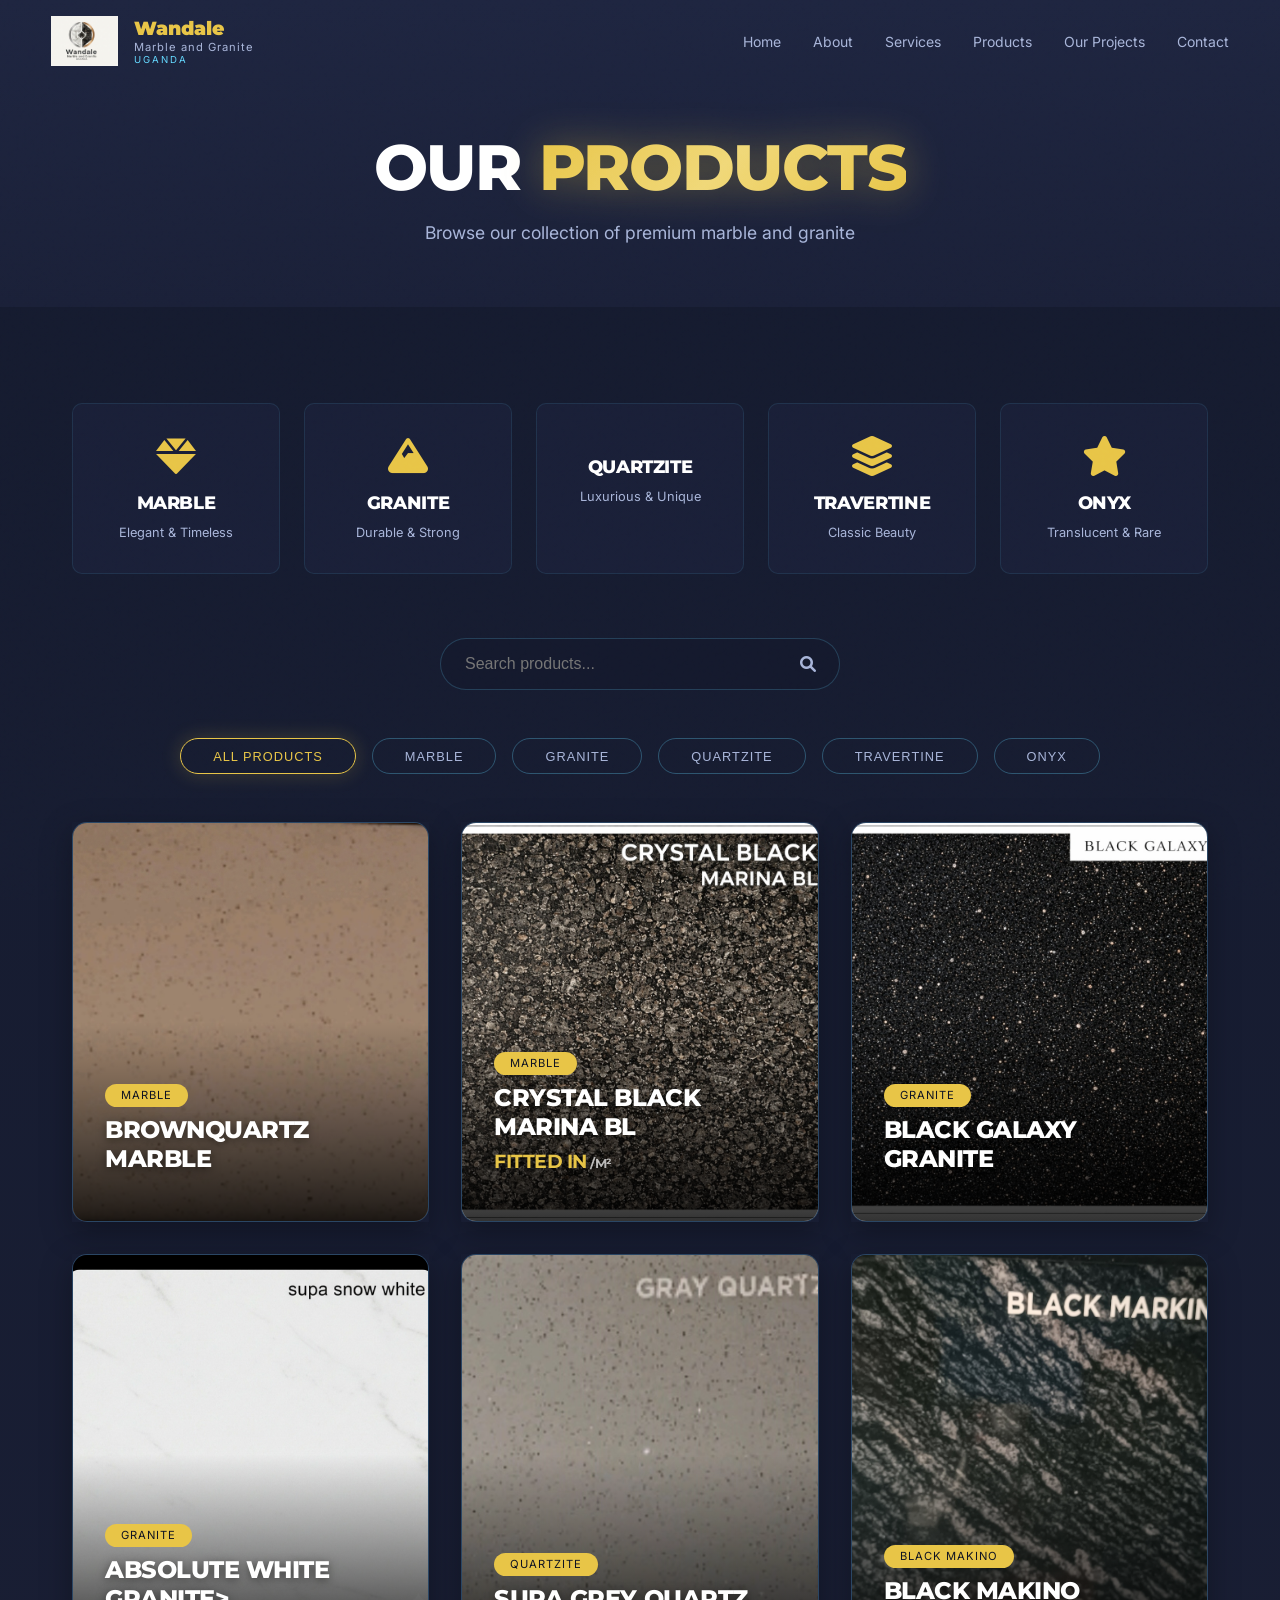
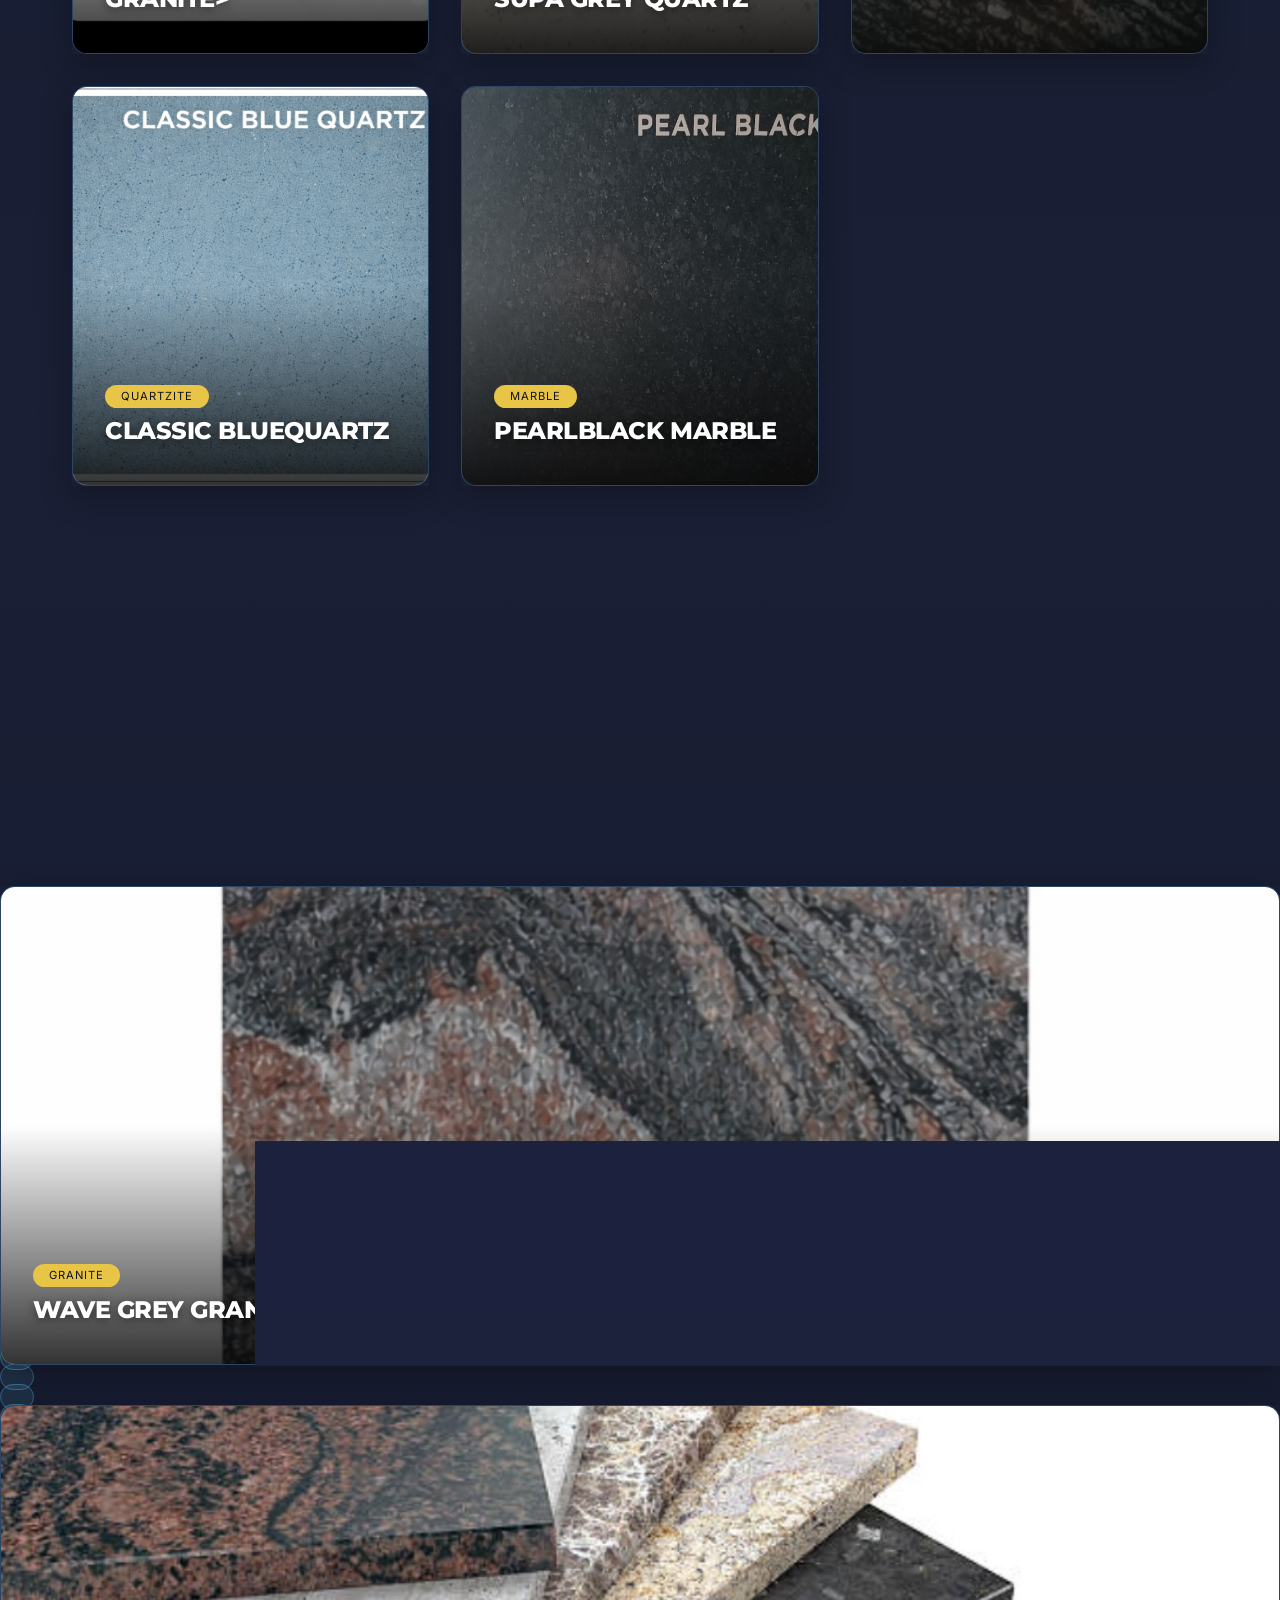
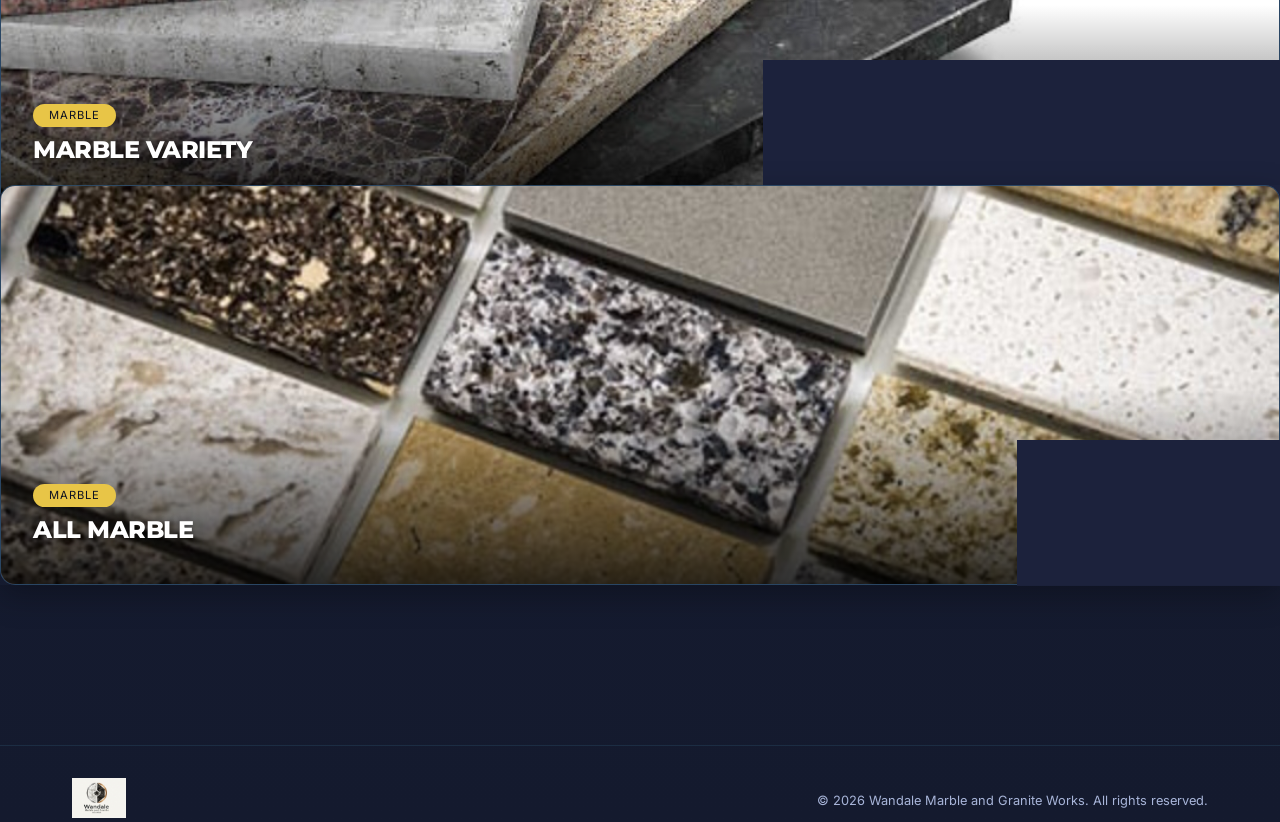
==== products.html @ 1a044b82 "Initial project upload" ====
<!DOCTYPE html>
<html lang="en">
<head>
    <meta charset="UTF-8">
    <meta name="viewport" content="width=device-width, initial-scale=1.0">
    <title>Our Products - WANDALE Marble & Granite</title>
    
    <!-- Fonts -->
    <link href="https://fonts.googleapis.com/css2?family=Inter:wght@400;500;600&family=Montserrat:wght@700;800;900&family=IBM+Plex+Mono:wght@400;500&display=swap" rel="stylesheet">
    
    <!-- Font Awesome -->
    <link rel="stylesheet" href="https://cdnjs.cloudflare.com/ajax/libs/font-awesome/6.0.0/css/all.min.css">
    
    <!-- Custom CSS -->
    <link rel="stylesheet" href="css/style.css">
    <link rel="stylesheet" href="css/products-projects.css">
</head>
<body>
    <!-- Grain Overlay -->
    <div class="grain-overlay"></div>

    <!-- Navigation -->
    <nav class="navbar" id="navbar">
        <div class="nav-container">
            <div class="logo-container">
                <img src="images/wandalelogo.png" alt="WANDALE" class="logo-img">
                <div class="logo-text">
                    <span class="logo-main">Wandale</span>
                    <span class="logo-sub">Marble and Granite</span>
                    <span class="logo-location">UGANDA</span>
                </div>
            </div>
            <div class="nav-menu" id="navMenu">
                <a href="index.html" class="nav-link">Home</a>
                <a href="index.html#about" class="nav-link">About</a>
                <a href="index.html#services" class="nav-link">Services</a>
                <a href="products.html" class="nav-link active">Products</a>
                <a href="projects.html" class="nav-link">Our Projects</a>
                <a href="index.html#contact" class="nav-link">Contact</a>
            </div>
            <button class="mobile-menu-btn" id="mobileMenuBtn">
                <i class="fas fa-bars"></i>
            </button>
        </div>
    </nav>

    <!-- Mobile Menu -->
    <div class="mobile-menu" id="mobileMenu">
        <div class="mobile-menu-content">
            <a href="index.html" class="mobile-link">Home</a>
            <a href="index.html#about" class="mobile-link">About</a>
            <a href="index.html#services" class="mobile-link">Services</a>
            <a href="products.html" class="mobile-link">Products</a>
            <a href="projects.html" class="mobile-link">Our Projects</a>
            <a href="index.html#contact" class="mobile-link">Contact</a>
        </div>
    </div>

    <!-- Page Header -->
    <section class="page-header">
        <div class="container">
            <h1 class="page-title">Our <span class="text-gradient">Products</span></h1>
            <p class="page-subtitle">Browse our collection of premium marble and granite</p>
        </div>
    </section>

    <!-- Products Section -->
    <section class="products-section">
        <div class="container">
            <!-- Category Showcase -->
            <div class="category-showcase">
                <div class="category-item" data-category="marble">
                    <i class="fas fa-gem"></i>
                    <h3>Marble</h3>
                    <span>Elegant & Timeless</span>
                </div>
                <div class="category-item" data-category="granite">
                    <i class="fas fa-mountain"></i>
                    <h3>Granite</h3>
                    <span>Durable & Strong</span>
                </div>
                <div class="category-item" data-category="quartzite">
                    <i class="fas fa-crystal"></i>
                    <h3>Quartzite</h3>
                    <span>Luxurious & Unique</span>
                </div>
                <div class="category-item" data-category="travertine">
                    <i class="fas fa-layer-group"></i>
                    <h3>Travertine</h3>
                    <span>Classic Beauty</span>
                </div>
                <div class="category-item" data-category="onyx">
                    <i class="fas fa-star"></i>
                    <h3>Onyx</h3>
                    <span>Translucent & Rare</span>
                </div>
            </div>
            
            <!-- Search Bar -->
            <div class="search-bar">
                <input type="text" id="productSearch" placeholder="Search products...">
                <i class="fas fa-search"></i>
            </div>
            
            <!-- Category Filters -->
            <div class="filter-bar">
                <button class="filter-btn active" data-category="all">All Products</button>
                <button class="filter-btn" data-category="marble">Marble</button>
                <button class="filter-btn" data-category="granite">Granite</button>
                <button class="filter-btn" data-category="quartzite">Quartzite</button>
                <button class="filter-btn" data-category="travertine">Travertine</button>
                <button class="filter-btn" data-category="onyx">Onyx</button>
            </div>

            <!-- Products Grid -->
            <div class="cards-grid" id="productsGrid">
                <!-- Marble Products -->
                <div class="interactive-card" data-category="marble" data-id="marble-1">
                    <div class="card-inner">
                        <!-- Front of Card -->
                        <div class="card-front">
                            <div class="card-image">
                                <img src="images/brownquartz.jpg" alt="Carrara Marble" onerror="this.src='https://via.placeholder.com/400x500?text=Carrara+Marble'">
                                <div class="card-overlay">
                                    <span class="card-category">Marble</span>
                                    <h3>brownquartz Marble</h3>
                                    <div class="card-price">
                                        
                                    </div>
                                </div>
                            </div>
                        </div>
                        
                        <!-- Back of Card -->
                        <div class="card-back">
                            <button class="close-card"><i class="fas fa-times"></i></button>
                            <h3>Carrara White Marble</h3>
                            
                            <div class="card-description"> 
                                Classic Italian brown marble with soft pure veining. Perfect for countertops, flooring, and wall cladding. Quarried in Tuscany, Italy.
                            </div>
                            
                            <div class="card-details">
                                <div class="detail-row">
                                    <span class="detail-label">Category</span>
                                    <span class="detail-value">Marble</span>
                                </div>
                                <div class="detail-row">
                                    <span class="detail-label">Origin</span>
                                    <span class="detail-value">Italy</span>
                                </div>
                               
                                <div class="detail-row">
                                    <span class="detail-label">Finish</span>
                                    <span class="detail-value">Polished, Honed</span>
                                </div>
                                <div class="detail-row">
                                    <span class="detail-label">Features</span>
                                    <span class="detail-value">Durable • Heat Resistant • Elegant</span>
                                </div>
                            </div>
                            
                            <div class="used-in-projects">
                                <h4>Used in these projects:</h4>
                                <div class="project-tags">
                                    <a href="projects.html#project-1" class="project-tag">Luxury Kitchen</a>
                                    <a href="projects.html#project-4" class="project-tag">Hotel Lobby</a>
                                    <a href="projects.html#project-7" class="project-tag">Bathroom Vanity</a>
                                </div>
                            </div>
                            
                            <div style="margin-top: 1rem; text-align: center;">
                                <small class="text-secondary">Click card to close</small>
                            </div>
                        </div>
                    </div>
                </div>

                <div class="interactive-card" data-category="marble" data-id="marble-2">
                    <div class="card-inner">
                        <div class="card-front">
                            <div class="card-image">
                                <img src="images/crystal black marina.jpg" alt="Calacatta Marble" onerror="this.src='https://via.placeholder.com/400x500?text=Calacatta+Marble'">
                                <div class="card-overlay">
                                    <span class="card-category">Marble</span>
                                    <h3>Crystal black marina BL <h3>
                                    <div class="card-price">
                                         fitted in<span>/m²</span>
                                    </div>
                                </div>
                            </div>
                        </div>
                        
                        <div class="card-back">
                            <button class="close-card"><i class="fas fa-times"></i></button>
                            <h3>Crystal black marino Marble</h3>
                            
                            <div class="card-description">
                                Premium Italian marble with black bold gold veining on white pass throughs. The most luxurious choice for high-end interiors.
                            </div>
                            
                            <div class="card-details">
                                <div class="detail-row">
                                    <span class="detail-label">Category</span>
                                    <span class="detail-value">Marble</span>
                                </div>
                                <div class="detail-row">
                                    <span class="detail-label">Origin</span>
                                    <span class="detail-value">Italy</span>
                                </div>
                              
                                <div class="detail-row">
                                    <span class="detail-label">Finish</span>
                                    <span class="detail-value">Polished</span>
                                </div>
                                <div class="detail-row">
                                    <span class="detail-label">Features</span>
                                    <span class="detail-value">Premium • Gold Veining • Luxurious</span>
                                </div>
                            </div>
                            
                            <div class="used-in-projects">
                                <h4>Used in these projects:</h4>
                                <div class="project-tags">
                                    <a href="projects.html#project-2" class="project-tag">Presidential Villa</a>
                                    <a href="projects.html#project-5" class="project-tag">Showroom</a>
                                </div>
                            </div>
                            
                            <div style="margin-top: 1rem; text-align: center;">
                                <small class="text-secondary">Click card to close</small>
                            </div>
                        </div>
                    </div>
                </div>

                <div class="interactive-card" data-category="granite" data-id="granite-1">
                    <div class="card-inner">
                        <div class="card-front">
                            <div class="card-image">
                                <img src="images/blackgalaxy.jpg" alt="Black Galaxy Granite" onerror="this.src='https://via.placeholder.com/400x500?text=Black+Galaxy+Granite'">
                                <div class="card-overlay">
                                    <span class="card-category">Granite</span>
                                    <h3>Black Galaxy Granite</h3>
                                    <div class="card-price">
                                        
                                    </div>
                                </div>
                            </div>
                        </div>
                        
                        <div class="card-back">
                            <button class="close-card"><i class="fas fa-times"></i></button>
                            <h3>Black Galaxy Granite</h3>
                            
                            <div class="card-description">
                                Deep black granite with sparkling gold and silver flecks. Extremely durable and perfect for high-traffic areas.
                            </div>
                            
                            <div class="card-details">
                                <div class="detail-row">
                                    <span class="detail-label">Category</span>
                                    <span class="detail-value">Granite</span>
                                </div>
                                <div class="detail-row">
                                    <span class="detail-label">Origin</span>
                                    <span class="detail-value">India</span>
                                </div>
                                <div class="detail-row">
                                    <span class="detail-label">Price</span>
                                    <span class="detail-value">UGX 380,000/m²</span>
                                </div>
                                <div class="detail-row">
                                    <span class="detail-label">Finish</span>
                                    <span class="detail-value">Polished</span>
                                </div>
                                <div class="detail-row">
                                    <span class="detail-label">Features</span>
                                    <span class="detail-value">Sparkling • Durable • Scratch Resistant</span>
                                </div>
                            </div>
                            
                            <div class="used-in-projects">
                                <h4>Used in these projects:</h4>
                                <div class="project-tags">
                                    <a href="projects.html#project-3" class="project-tag">Modern Kitchen</a>
                                    <a href="projects.html#project-6" class="project-tag">Office Reception</a>
                                    <a href="projects.html#project-8" class="project-tag">Bar Counter</a>
                                </div>
                            </div>
                            
                            <div style="margin-top: 1rem; text-align: center;">
                                <small class="text-secondary">Click card to close</small>
                            </div>
                        </div>
                    </div>
                </div>

                <div class="interactive-card" data-category="granite" data-id="granite-2">
                    <div class="card-inner">
                        <div class="card-front">
                            <div class="card-image">
                                <img src="images/snow white.jpg"Absolute Black Granite" onerror="this.src='https://via.placeholder.com/400x500?text=Absolute+Black+Granite'">
                                <div class="card-overlay">
                                    <span class="card-category">Granite</span>
                                    <h3>Absolute white granite>
                                   
                                </div>
                            </div>
                        </div>
                        
                        <div class="card-back">
                            <button class="close-card"><i class="fas fa-times"></i></button>
                            <h3>Absolute white granite>
                            
                            <div class="card-description">
                                Pure white  with the most and best finish .
                            </div>
                            
                            <div class="card-details">
                                <div class="detail-row">
                                    <span class="detail-label">Category</span>
                                    <span class="detail-value">Granite</span>
                                </div>
                                <div class="detail-row">
                                    <span class="detail-label">Origin</span>
                                    <span class="detail-value">India</span>
                                </div>
                                <div class="detail-row">
                                    <span class="detail-label">Price</span>
                                    <span class="detail-value">UGX 420,000/m²</span>
                                </div>
                                <div class="detail-row">
                                    <span class="detail-label">Finish</span>
                                    <span class="detail-value">Polished, Leather</span>
                                </div>
                                <div class="detail-row">
                                    <span class="detail-label">Features</span>
                                    <span class="detail-value">Uniform • Elegant • Durable</span>
                                </div>
                            </div>
                            
                            <div class="used-in-projects">
                                <h4>Used in these projects:</h4>
                                <div class="project-tags">
                                    <a href="projects.html#project-9" class="project-tag">Minimalist Kitchen</a>
                                    <a href="projects.html#project-10" class="project-tag">Conference Room</a>
                                </div>
                            </div>
                            
                            <div style="margin-top: 1rem; text-align: center;">
                                <small class="text-secondary">Click card to close</small>
                            </div>
                        </div>
                    </div>
                </div>

                <div class="interactive-card" data-category="quartzite" data-id="quartzite-1">
                    <div class="card-inner">
                        <div class="card-front">
                            <div class="card-image">
                                <img src="images/quartz.jpg" alt="Taj Mahal Quartzite" onerror="this.src='https://via.placeholder.com/400x500?text=Taj+Mahal+Quartzite'">
                                <div class="card-overlay">
                                    <span class="card-category">Quartzite</span>
                                    <h3>supa grey Quartz</h3>
                                    
                                </div>
                            </div>
                        </div>
                        
                        <div class="card-back">
                            <button class="close-card"><i class="fas fa-times"></i></button>
                            <h3>supa qaulity grey Quartzite</h3>
                            
                            <div class="card-description">
                                Stunning white quartzite with soft grey veining. Harder than marble with the same elegant appearance.
                            </div>
                            
                            <div class="card-details">
                                <div class="detail-row">
                                    <span class="detail-label">Category</span>
                                    <span class="detail-value">Quartzite</span>
                                </div>
                                <div class="detail-row">
                                    <span class="detail-label">Origin</span>
                                    <span class="detail-value">Brazil</span>
                                </div>
                                <div class="detail-row">
                                    <span class="detail-label">Price</span>
                                   
                                </div>
                                <div class="detail-row">
                                    <span class="detail-label">Finish</span>
                                    <span class="detail-value">Polished</span>
                                </div>
                                <div class="detail-row">
                                    <span class="detail-label">Features</span>
                                    <span class="detail-value">Hard • Durable • Elegant</span>
                                </div>
                            </div>
                            
                            <div class="used-in-projects">
                                <h4>Used in these projects:</h4>
                                <div class="project-tags">
                                    <a href="projects.html#project-11" class="project-tag">Luxury Bathroom</a>
                                    <a href="projects.html#project-12" class="project-tag">Kitchen Island</a>
                                </div>
                            </div>
                            
                            <div style="margin-top: 1rem; text-align: center;">
                                <small class="text-secondary">Click card to close</small>
                            </div>
                        </div>
                    </div>
                </div>

                <div class="interactive-card" data-category="travertine" data-id="travertine-1">
                    <div class="card-inner">
                        <div class="card-front">
                            <div class="card-image">
                                <img src="images/blackmarkino.jpg" alt="Roman Travertine" onerror="this.src='https://via.placeholder.com/400x500?text=Roman+Travertine'">
                                <div class="card-overlay">
                                    <span class="card-category">Black makino</span>
                                    <h3>black makino</h3>
                                    <div class="card-price">
                                       
                                    </div>
                                </div>
                            </div>
                        </div>
                        
                        <div class="card-back">
                            <button class="close-card"><i class="fas fa-times"></i></button>
                            <h3>Roman Travert</h3>
                            
                            <div class="card-description">
                                Classic travertine with natural holes and veins. Perfect for timeless architectural applications.
                            </div>
                            
                            <div class="card-details">
                                <div class="detail-row">
                                    <span class="detail-label">Category</span>
                                    <span class="detail-value">Travertine</span>
                                </div>
                                <div class="detail-row">
                                    <span class="detail-label">Origin</span>
                                    <span class="detail-value">Turkey</span>
                                </div>
                                <div class="detail-row">
                                    <span class="detail-label">Price</span>
                                    <span class="detail-value">UGX 320,000/m²</span>
                                </div>
                                <div class="detail-row">
                                    <span class="detail-label">Finish</span>
                                    <span class="detail-value">Tumbled, Honed</span>
                                </div>
                                <div class="detail-row">
                                    <span class="detail-label">Features</span>
                                    <span class="detail-value">Classic • Textured • Warm</span>
                                </div>
                            </div>
                            
                            <div class="used-in-projects">
                                <h4>Used in these projects:</h4>
                                <div class="project-tags">
                                    <a href="projects.html#project-13" class="project-tag">Patio Flooring</a>
                                    <a href="projects.html#project-14" class="project-tag">Pool Surround</a>
                                </div>
                            </div>
                            
                            <div style="margin-top: 1rem; text-align: center;">
                                <small class="text-secondary">Click card to close</small>
                            </div>
                        </div>
                    </div>
                </div>

                <div class="interactive-card" data-category="onyx" data-id="onyx-1">
                    <div class="card-inner">
                        <div class="card-front">
                            <div class="card-image">
                                <img src="images/blueQuartz.jpg" alt="Honey Onyx" onerror="this.src='https://via.placeholder.com/400x500?text=Honey+Onyx'">
                                <div class="card-overlay">
                                    <span class="card-category">Quartzite</span>
                                    <h3>Classic blueQuartz</h3>
                                   
                                </div>
                            </div>
                        </div>
                        
                        <div class="card-back">
                            <button class="close-card"><i class="fas fa-times"></i></button>
                            <h3>Classic blueQuartz </h3>
                            
                            <div class="card-description">
                                light absorbing ability makes it nice for room with high white and more light
                            </div>
                            
                            <div class="card-details">
                                <div class="detail-row">
                                    <span class="detail-label">Category</span>
                                    <span class="detail-value">quartzite</span>
                                </div>
                                <div class="detail-row">
                                    <span class="detail-label">Origin</span>
                                    <span class="detail-value">Iran</span>
                                </div>
                                
                                <div class="detail-row">
                                    <span class="detail-label">Finish</span>
                                    <span class="detail-value">Polished</span>
                                </div>
                                <div class="detail-row">
                                    <span class="detail-label">Features</span>
                                    <span class="detail-value">Translucent • Rare • Dramatic</span>
                                </div>
                            </div>
                            
                            <div class="used-in-projects">
                                <h4>Used in these projects:</h4>
                                <div class="project-tags">
                                    <a href="projects.html#project-15" class="project-tag">Bar Backlight</a>
                                    <a href="projects.html#project-16" class="project-tag">Feature Wall</a>
                                </div>
                            </div>
                            
                            <div style="margin-top: 1rem; text-align: center;">
                                <small class="text-secondary">Click card to close</small>
                            </div>
                        </div>
                    </div>
                </div>

                <div class="interactive-card" data-category="marble" data-id="marble-3">
                    <div class="card-inner">
                        <div class="card-front">
                            <div class="card-image">
                                <img src="images/pearl black.jpg" alt="Emperador Brown Marble" onerror="this.src='https://via.placeholder.com/400x500?text=Emperador+Brown'">
                                <div class="card-overlay">
                                    <span class="card-category">Marble</span>
                                    <h3>Pearlblack  Marble</h3>
                                   
                                </div>
                            </div>
                        </div>
                        
                        <div class="card-back">
                            <button class="close-card"><i class="fas fa-times"></i></button>
                            <h3>Pearlblack Marble</h3>
                            
                            <div class="card-description">
                                Rich pure black marble with light light glass like veining. Adds warmth and luxury to any space.
                            </div>
                            
                            <div class="card-details">
                                <div class="detail-row">
                                    <span class="detail-label">Category</span>
                0                    <span class="detail-value">Marble</span>
                                </div>
                                <div class="detail-row">
                                    <span class="detail-label">Asia</span>
                                    <span class="detail-value">India</span>
                                </div>
                                
                                <div class="detail-row">
                                    <span class="detail-label">Finish</span>
                                    <span class="detail-value">Polished</span>
                                </div>
                                <div class="detail-row">
                                    <span class="detail-label">Features</span>
                                    <span class="detail-value">Warm • Elegant • Versatile</span>
                                </div>
                            </div>
                            
                            <div class="used-in-projects">
                                <h4>Used in these projects:</h4>
                                <div class="project-tags">
                                    <a href="projects.html#project-17" class="project-tag">Traditional Kitchen</a>
                                    <a href="projects.html#project-18" class="project-tag">Fireplace Surround</a>
                                </div>
                            </div>
                            
                            <div style="margin-top: 1rem; text-align: center;">
                                <small class="text-secondary">Click card to close</small>
                            </div>
                        </div>
                    </div>
                </div>
            </div>
        </div>
             <div class="interactive-card" data-category="granite"data-id="granite-3"></div>
                    <div class="card-inner">
                        <div class="card-front">
                            <div class="card-image">
                                <img src="images/wavegrey.jpg"alt="Emperador Brown Marble" onerror="this.src='https://via.placeholder.com/400x500?text=Emperador+Brown'">
                                <div class="card-overlay">
                                    <span class="card-category">granite </span>
                                    <h3>Wave grey granite</h3>
                                   
                                </div>
                            </div>
                        </div>
                        
                        <div class="card-back">
                            <button class="close-card"><i class="fas fa-times"></i></button>
                            <h3>Wave grey granite</h3>
                            
                            <div class="card-description">
                                Rich pure to Ugandan natural qualityand pride, greatw finshing set to long lasting          </div>
                            
                            <div class="card-details">
                                <div class="detail-row">
                                    <span class="detail-label">Category</span>
                0                    <span class="detail-value">granite</span>
                                </div>
                                <div class="detail-row">
                                    <span class="detail-label">UGANDA</span>
                                    <span class="detail-value">Mawale</span>
                                </div>
                                
                                <div class="detail-row">
                                    <span class="detail-label">Finish</span>
                                    <span class="detail-value">Polished</span>
                                </div>
                                <div class="detail-row">
                                    <span class="detail-label">Features</span>
                                    <span class="detail-value">Warm • Elegant • Versatile</span>
                                </div>
                            </div>
                            
                            <div class="used-in-projects">
                                <h4>Used in these projects:</h4>
                                <div class="project-tags">
                                    <a href="projects.html#project-17" class="project-tag">Traditional Kitchen</a>
                                    <a href="projects.html#project-18" class="project-tag">tombs and memories/a>
                                </div>
                            </div>
                            
                            <div style="margin-top: 1rem; text-align: center;">
                                <small class="text-secondary">Click card to close</small>
                            </div>
                        </div>
                    </div>
                </div>
            </div>
        </div>
             <div class="interactive-card" data-category="marble" data-id="marble-3">
                    <div class="card-inner">
                        <div class="card-front">
                            <div class="card-image">
                                <img src="images/all marble.jpg" alt="Emperador Brown Marble" onerror="this.src='https://via.placeholder.com/400x500?text=Emperador+Brown'">
                                <div class="card-overlay">
                                    <span class="card-category">Marble</span>
                                    <h3>  Marble variety </h3>
                                   
                                </div>
                            </div>
                        </div>
                        
                        <div class="card-back">
                            <button class="close-card"><i class="fas fa-times"></i></button>
                            <h3>Marble variety</h3>
                            
                            <div class="card-description">
                               All available at the best price and with qualified and experienced labor.
                            </div>
                            
                            <div class="card-details">
                                <div class="detail-row">
                                    <span class="detail-label">Category</span>
                0                    <span class="detail-value">Marble</span>
                                </div>
                                <div class="detail-row">
                                    <span class="detail-label">Asia</span>
                                    <span class="detail-value">India</span>
                                </div>
                                
                                <div class="detail-row">
                                    <span class="detail-label">Finish</span>
                                    <span class="detail-value">Polished</span>
                                </div>
                                <div class="detail-row">
                                    <span class="detail-label">Features</span>
                                    <span class="detail-value">Warm • Elegant • Versatile</span>
                                </div>
                            </div>
                            
                            <div class="used-in-projects">
                                <h4>Used in these projects:</h4>
                                <div class="project-tags">
                                    <a href="projects.html#project-17" class="project-tag">Traditional Kitchen</a>
                                    <a href="projects.html#project-18" class="project-tag">Fireplace Surround</a>
                                </div>
                            </div>
                            
                            <div style="margin-top: 1rem; text-align: center;">
                                <small class="text-secondary">Click card to close</small>
                            </div>
                        </div>
                    </div>
                </div>
            </div>
        </div>
             <div class="interactive-card" data-category="marble" data-id="marble-3">
                    <div class="card-inner">
                        <div class="card-front">
                            <div class="card-image">
                                <img src="images/marblev.jpg" alt="Emperador Brown Marble" onerror="this.src='https://via.placeholder.com/400x500?text=Emperador+Brown'">
                                <div class="card-overlay">
                                    <span class="card-category">Marble</span>
                                    <h3>all marble</h3>
                                   
                                </div>
                            </div>
                        </div>
                        
                        <div class="card-back">
                            <button class="close-card"><i class="fas fa-times"></i></button>
                            <h3>All sample</h3>
                            
                            <div class="card-description">
                                Rich pure black marble with light light glass like veining. Adds warmth and luxury to any space.
                            </div>
                            
                            <div class="card-details">
                                <div class="detail-row">
                                    <span class="detail-label">Category</span>
                0                    <span class="detail-value">Marble</span>
                                </div>
                                <div class="detail-row">
                                    <span class="detail-label">Asia</span>
                                    <span class="detail-value">India</span>
                                </div>
                                
                                <div class="detail-row">
                                    <span class="detail-label">Finish</span>
                                    <span class="detail-value">Polished</span>
                                </div>
                                <div class="detail-row">
                                    <span class="detail-label">Features</span>
                                    <span class="detail-value">Warm • Elegant • Versatile</span>
                                </div>
                            </div>
                            
                            <div class="used-in-projects">
                                <h4>Used in these projects:</h4>
                                <div class="project-tags">
                                    <a href="projects.html#project-17" class="project-tag">Traditional Kitchen</a>
                                    <a href="projects.html#project-18" class="project-tag">Fireplace Surround</a>
                                </div>
                            </div>
                            
                            <div style="margin-top: 1rem; text-align: center;">
                                <small class="text-secondary">Click card to close</small>
                            </div>
                        </div>
                    </div>
                </div>
            </div>
        </div>
    </section>

    <!-- Footer -->
    <footer class="footer">
        <div class="container">
            <div class="footer-content">
                <div class="footer-logo">
                    <img src="images/wandalelogo.png" alt="WANDALE" class="footer-logo-img">
                </div>
                <span class="footer-copyright">© 2026 Wandale Marble and Granite Works. All rights reserved.</span>
            </div>
        </div>
    </footer>

    <!-- Toast Notification -->
    <div class="toast" id="toast">
        <div class="toast-content"></div>
    </div>

    <!-- Scripts -->
    <script src="js/navigation.js"></script>
    <script src="js/products-static.js"></script>
</body>
</html>
---- css/style.css ----
@import url('https://fonts.googleapis.com/css2?family=Inter:wght@400;500;600&family=Montserrat:wght@700;800;900&family=IBM+Plex+Mono:wght@400;500&display=swap');

/* CSS Variables */
:root {
    --sky: #64D8FF;
    --sky-glow: rgba(100, 216, 255, 0.3);
    --gold: #E8C547;
    --gold-glow: rgba(232, 197, 71, 0.3);
    --purple: #A78BFA;
    --purple-glow: rgba(167, 139, 250, 0.3);
    --bg-dark: #141a2e;
    --bg-darker: #0f1322;
    --bg-card: rgba(30, 37, 64, 0.8);
    --text-primary: #ffffff;
    --text-secondary: #a8b5d9;
    --border-glow: rgba(100, 216, 255, 0.15);
}

/* Base Styles */
* {
    margin: 0;
    padding: 0;
    box-sizing: border-box;
}

html {
    scroll-behavior: smooth;
}

body {
    font-family: 'Inter', sans-serif;
    background: linear-gradient(180deg, #141a2e 0%, #1a1f35 50%, #141a2e 100%);
    color: var(--text-primary);
    overflow-x: hidden;
    position: relative;
}

h1, h2, h3, h4, h5, h6 {
    font-family: 'Montserrat', sans-serif;
    font-weight: 800;
    text-transform: uppercase;
    letter-spacing: -0.02em;
}

/* Grain Overlay */
.grain-overlay {
    position: fixed;
    top: 0;
    left: 0;
    width: 100%;
    height: 100%;
    pointer-events: none;
    z-index: 9999;
    opacity: 0.04;
    mix-blend-mode: overlay;
    background-image: url("data:image/svg+xml,%3Csvg viewBox='0 0 256 256' xmlns='http://www.w3.org/2000/svg'%3E%3Cfilter id='noise'%3E%3CfeTurbulence type='fractalNoise' baseFrequency='0.85' numOctaves='4' stitchTiles='stitch'/%3E%3C/filter%3E%3Crect width='100%25' height='100%25' filter='url(%23noise)'/%3E%3C/svg%3E");
}

/* Container */
.container {
    max-width: 1200px;
    margin: 0 auto;
    padding: 0 2rem;
}

/* Text Utilities */
.text-gradient {
    background: linear-gradient(135deg, #E8C547 0%, #F0D878 50%, #E8C547 100%);
    -webkit-background-clip: text;
    -webkit-text-fill-color: transparent;
    background-clip: text;
    filter: drop-shadow(0 0 20px rgba(232, 197, 71, 0.4));
}

.section-title {
    font-size: clamp(2rem, 3vw, 2.5rem);
    margin-bottom: 1rem;
    position: relative;
    display: inline-block;
}

.section-title::after {
    content: '';
    position: absolute;
    bottom: -0.5rem;
    left: 0;
    width: 80px;
    height: 3px;
    background: var(--gold);
    box-shadow: 0 0 20px var(--gold-glow);
}

.section-subtitle {
    color: var(--text-secondary);
    font-size: 1.1rem;
    margin-bottom: 3rem;
}

/* Light Orbs */
.light-orb {
    position: absolute;
    border-radius: 50%;
    filter: blur(80px);
    pointer-events: none;
}

.light-orb-sky {
    background: radial-gradient(circle, rgba(100, 216, 255, 0.4) 0%, transparent 70%);
}

.light-orb-gold {
    background: radial-gradient(circle, rgba(232, 197, 71, 0.3) 0%, transparent 70%);
}

.light-orb-purple {
    background: radial-gradient(circle, rgba(167, 139, 250, 0.25) 0%, transparent 70%);
}

/* Buttons */
.btn-primary {
    display: inline-flex;
    align-items: center;
    gap: 0.5rem;
    padding: 1rem 2rem;
    background: linear-gradient(135deg, #E8C547 0%, #D4A73A 100%);
    color: #0f1322;
    font-weight: 600;
    text-transform: uppercase;
    letter-spacing: 0.1em;
    font-size: 0.875rem;
    border: none;
    cursor: pointer;
    transition: all 0.3s ease;
    position: relative;
    overflow: hidden;
    box-shadow: 0 4px 20px rgba(232, 197, 71, 0.3), 0 0 40px rgba(232, 197, 71, 0.1);
    text-decoration: none;
}

.btn-primary:hover {
    transform: translateY(-2px);
    box-shadow: 0 8px 30px rgba(232, 197, 71, 0.5), 0 0 60px rgba(232, 197, 71, 0.2);
}

.btn-primary::before {
    content: '';
    position: absolute;
    top: 0;
    left: -100%;
    width: 100%;
    height: 100%;
    background: linear-gradient(90deg, transparent, rgba(255,255,255,0.3), transparent);
    transition: left 0.5s;
}

.btn-primary:hover::before {
    left: 100%;
}

.btn-outline {
    display: inline-flex;
    align-items: center;
    gap: 0.5rem;
    padding: 1rem 2rem;
    border: 1px solid rgba(100, 216, 255, 0.4);
    background: rgba(100, 216, 255, 0.05);
    color: #64D8FF;
    font-weight: 600;
    text-transform: uppercase;
    letter-spacing: 0.1em;
    font-size: 0.875rem;
    text-decoration: none;
    transition: all 0.3s ease;
}

.btn-outline:hover {
    border-color: #64D8FF;
    color: white;
    background: rgba(100, 216, 255, 0.15);
    box-shadow: 0 0 30px rgba(100, 216, 255, 0.3);
    transform: translateY(-2px);
}

/* Navigation */
.navbar {
    position: fixed;
    top: 0;
    left: 0;
    right: 0;
    z-index: 100;
    transition: all 0.3s ease;
}

.navbar.scrolled {
    background: rgba(22, 28, 50, 0.85);
    backdrop-filter: blur(10px);
    border-bottom: 1px solid rgba(100, 216, 255, 0.1);
    box-shadow: 0 4px 30px rgba(0, 0, 0, 0.2);
}

.nav-container {
    display: flex;
    align-items: center;
    justify-content: space-between;
    padding: 1rem 4vw;
}

.logo-container {
    display: flex;
    align-items: center;
    gap: 1rem;
}

.logo-img {
    height: 50px;
    width: auto;
}

.logo-text {
    display: flex;
    flex-direction: column;
}

.logo-main {
    font-family: 'Montserrat', sans-serif;
    font-weight: 900;
    font-size: 1.2rem;
    color: var(--gold);
    line-height: 1.2;
}

.logo-sub {
    font-size: 0.7rem;
    color: var(--text-secondary);
    letter-spacing: 1px;
}

.logo-location {
    font-size: 0.6rem;
    color: var(--sky);
    letter-spacing: 2px;
}

.nav-menu {
    display: flex;
    align-items: center;
    gap: 2rem;
}

.nav-link {
    position: relative;
    color: var(--text-secondary);
    text-decoration: none;
    font-size: 0.875rem;
    transition: color 0.3s ease;
}

.nav-link:hover {
    color: var(--text-primary);
}

.nav-link::after {
    content: '';
    position: absolute;
    bottom: -4px;
    left: 0;
    width: 100%;
    height: 1px;
    background: linear-gradient(90deg, #64D8FF, #9EE5FF);
    transform: scaleX(0);
    transform-origin: left;
    transition: transform 0.3s ease;
    box-shadow: 0 0 10px rgba(100, 216, 255, 0.5);
}

.nav-link:hover::after {
    transform: scaleX(1);
}

.mobile-menu-btn {
    display: none;
    background: none;
    border: none;
    color: var(--text-primary);
    font-size: 1.5rem;
    cursor: pointer;
}

.mobile-menu {
    position: fixed;
    inset: 0;
    z-index: 99;
    background: rgba(22, 28, 50, 0.98);
    backdrop-filter: blur(10px);
    display: flex;
    align-items: center;
    justify-content: center;
    opacity: 0;
    pointer-events: none;
    transition: opacity 0.3s ease;
}

.mobile-menu.active {
    opacity: 1;
    pointer-events: auto;
}

.mobile-menu-content {
    display: flex;
    flex-direction: column;
    gap: 2rem;
    text-align: center;
}

.mobile-link {
    color: var(--text-primary);
    text-decoration: none;
    font-size: 1.5rem;
    font-weight: 700;
    transition: color 0.3s ease;
}

.mobile-link:hover {
    color: var(--sky);
}

/* Hero Section */
.hero {
    height: 100vh;
    position: relative;
    display: flex;
    align-items: center;
    justify-content: center;
    text-align: center;
    overflow: hidden;
}

.hero-background {
    position: absolute;
    top: 0;
    left: 0;
    width: 100%;
    height: 100%;
    z-index: -1;
}

.hero-bg-img {
    width: 100%;
    height: 100%;
    object-fit: cover;
}

.hero-overlay {
    position: absolute;
    top: 0;
    left: 0;
    width: 100%;
    height: 100%;
    background: radial-gradient(ellipse at center, transparent 0%, rgba(20, 26, 46, 0.8) 100%);
}

.hero-content {
    z-index: 2;
    padding: 2rem;
    max-width: 800px;
}

.hero-title {
    font-size: clamp(2rem, 5vw, 4rem);
    margin-bottom: 1rem;
    animation: fadeInUp 1s ease;
}

.hero-subtitle {
    font-size: clamp(1rem, 2vw, 1.25rem);
    color: var(--text-secondary);
    margin-bottom: 2rem;
    animation: fadeInUp 1s ease 0.2s forwards;
    opacity: 0;
}

.hero-buttons {
    display: flex;
    gap: 1rem;
    justify-content: center;
    flex-wrap: wrap;
    animation: fadeInUp 1s ease 0.4s forwards;
    opacity: 0;
}

.hero-scroll {
    position: absolute;
    bottom: 2rem;
    left: 50%;
    transform: translateX(-50%);
    color: var(--text-secondary);
    font-size: 0.875rem;
    display: flex;
    flex-direction: column;
    align-items: center;
    gap: 0.5rem;
    animation: bounce 2s infinite;
}

@keyframes fadeInUp {
    from {
        opacity: 0;
        transform: translateY(30px);
    }
    to {
        opacity: 1;
        transform: translateY(0);
    }
}

@keyframes bounce {
    0%, 100% { transform: translateX(-50%) translateY(0); }
    50% { transform: translateX(-50%) translateY(10px); }
}

/* About Section */
.about {
    padding: 6rem 0;
    background: linear-gradient(180deg, #1a2038 0%, #1e2540 50%, #1a2038 100%);
    position: relative;
}

.about-grid {
    display: grid;
    grid-template-columns: 1fr 1fr;
    gap: 4rem;
    align-items: center;
}

.about-text {
    color: var(--text-secondary);
    line-height: 1.8;
    margin-bottom: 2rem;
}

.stats-grid {
    display: grid;
    grid-template-columns: repeat(3, 1fr);
    gap: 2rem;
}

.stat-item h3 {
    font-size: 2rem;
    color: var(--gold);
    margin-bottom: 0.5rem;
}

.stat-item p {
    color: var(--text-secondary);
    font-size: 0.875rem;
}

.about-image {
    position: relative;
    overflow: hidden;
    border-radius: 10px;
}

.about-image img {
    width: 100%;
    height: auto;
    transition: transform 0.5s ease;
}

.about-image:hover img {
    transform: scale(1.05);
}

/* Services Section */
.services {
    padding: 6rem 0;
    background: linear-gradient(180deg, #1e2540 0%, #1a2038 50%, #1e2540 100%);
}

.services-grid {
    display: grid;
    grid-template-columns: repeat(auto-fit, minmax(250px, 1fr));
    gap: 2rem;
    margin-top: 3rem;
}

.service-card {
    background: var(--bg-card);
    padding: 2rem;
    text-align: center;
    border: 1px solid rgba(100, 216, 255, 0.1);
    transition: all 0.3s ease;
    border-radius: 10px;
}

.service-card:hover {
    transform: translateY(-10px);
    border-color: rgba(232, 197, 71, 0.3);
    box-shadow: 0 0 30px rgba(232, 197, 71, 0.2);
}

.service-icon {
    font-size: 2.5rem;
    color: var(--gold);
    margin-bottom: 1rem;
}

.service-card h3 {
    font-size: 1.25rem;
    margin-bottom: 1rem;
}

.service-card p {
    color: var(--text-secondary);
    font-size: 0.875rem;
    line-height: 1.6;
}

/* Products Section */
.products {
    padding: 6rem 0;
    background: linear-gradient(180deg, #1a2038 0%, #1e2540 50%, #1a2038 100%);
}

.product-categories {
    display: flex;
    justify-content: center;
    gap: 1rem;
    margin: 3rem 0;
    flex-wrap: wrap;
}

.category-btn {
    padding: 0.5rem 2rem;
    background: transparent;
    border: 1px solid rgba(100, 216, 255, 0.3);
    color: var(--text-secondary);
    cursor: pointer;
    transition: all 0.3s ease;
    font-size: 0.875rem;
    text-transform: uppercase;
    letter-spacing: 0.1em;
    border-radius: 30px;
}

.category-btn:hover,
.category-btn.active {
    border-color: var(--gold);
    color: var(--gold);
    box-shadow: 0 0 20px var(--gold-glow);
}

.products-grid {
    display: grid;
    grid-template-columns: repeat(auto-fill, minmax(350px, 1fr));
    gap: 2rem;
}

.product-card {
    background: var(--bg-card);
    border: 1px solid rgba(100, 216, 255, 0.1);
    border-radius: 10px;
    overflow: hidden;
    transition: all 0.3s ease;
}

.product-card:hover {
    transform: translateY(-5px);
    border-color: var(--gold);
    box-shadow: 0 0 30px rgba(232, 197, 71, 0.2);
}

.product-image {
    position: relative;
    height: 250px;
    overflow: hidden;
}

.product-image img {
    width: 100%;
    height: 100%;
    object-fit: cover;
    transition: transform 0.5s ease;
}

.product-card:hover .product-image img {
    transform: scale(1.05);
}

.product-category-badge {
    position: absolute;
    top: 1rem;
    right: 1rem;
    background: var(--gold);
    color: #0f1322;
    padding: 0.3rem 1rem;
    border-radius: 20px;
    font-size: 0.7rem;
    font-weight: 600;
    text-transform: uppercase;
    letter-spacing: 1px;
}

.product-info {
    padding: 1.5rem;
}

.product-info h3 {
    font-size: 1.1rem;
    margin-bottom: 0.5rem;
    color: var(--text-primary);
}

.product-price {
    margin-bottom: 1rem;
}

.price {
    font-size: 1.3rem;
    font-weight: 700;
    color: var(--gold);
}

.unit {
    color: var(--text-secondary);
    font-size: 0.8rem;
    margin-left: 0.2rem;
}

.product-description-short {
    color: var(--text-secondary);
    font-size: 0.9rem;
    line-height: 1.6;
    margin-bottom: 1rem;
}

.product-details {
    animation: slideDown 0.3s ease;
}

.product-details.hidden {
    display: none;
}

.product-description-full {
    color: var(--text-secondary);
    font-size: 0.9rem;
    line-height: 1.6;
    margin-bottom: 1rem;
}

.product-features {
    margin-top: 1rem;
    padding-top: 1rem;
    border-top: 1px solid rgba(100, 216, 255, 0.1);
}

.product-features h4 {
    font-size: 0.9rem;
    margin-bottom: 0.5rem;
    color: var(--text-primary);
}

.product-features ul {
    list-style: none;
}

.product-features li {
    color: var(--text-secondary);
    font-size: 0.8rem;
    margin-bottom: 0.3rem;
    display: flex;
    align-items: center;
    gap: 0.5rem;
}

.product-features li i {
    color: var(--gold);
    font-size: 0.7rem;
}

.toggle-details-btn {
    width: 100%;
    padding: 0.8rem;
    background: transparent;
    border: 1px solid var(--gold);
    color: var(--gold);
    border-radius: 5px;
    font-weight: 600;
    cursor: pointer;
    display: flex;
    align-items: center;
    justify-content: center;
    gap: 0.5rem;
    transition: all 0.3s ease;
    margin-top: 1rem;
}

.toggle-details-btn:hover {
    background: var(--gold);
    color: #0f1322;
}

/* Why Choose Us Section */
.why-choose-us {
    height: 100vh;
    width: 100vw;
    position: relative;
    overflow: hidden;
    background: linear-gradient(180deg, #1e2540 0%, #1a2038 50%, #1e2540 100%);
}

.why-image {
    position: absolute;
    left: 0;
    top: 0;
    width: 60vw;
    height: 100%;
    overflow: hidden;
}

.why-image img {
    width: 100%;
    height: 100%;
    object-fit: cover;
}

.image-overlay {
    position: absolute;
    inset: 0;
    background: linear-gradient(90deg, transparent 60%, rgba(30, 37, 64, 0.8) 100%);
}

.image-glow {
    position: absolute;
    inset: 0;
    pointer-events: none;
    background: radial-gradient(ellipse at 40% 50%, rgba(232, 197, 71, 0.08) 0%, transparent 60%);
}

.why-panel {
    position: absolute;
    right: 0;
    top: 0;
    width: 40vw;
    height: 100%;
    background: linear-gradient(180deg, rgba(30, 37, 64, 0.98) 0%, rgba(26, 32, 56, 0.95) 50%, rgba(30, 37, 64, 0.98) 100%);
}

.why-hairline {
    position: absolute;
    left: 60vw;
    top: 18vh;
    width: 1px;
    height: 64vh;
    background: linear-gradient(180deg, transparent 0%, rgba(232, 197, 71, 0.6) 20%, rgba(232, 197, 71, 0.8) 50%, rgba(232, 197, 71, 0.6) 80%, transparent 100%);
    box-shadow: 0 0 20px rgba(232, 197, 71, 0.5), 0 0 40px rgba(232, 197, 71, 0.3);
    z-index: 20;
}

.why-headline {
    position: absolute;
    left: 66vw;
    top: 18vh;
    max-width: 30vw;
    z-index: 30;
}

.why-headline span {
    display: block;
    font-size: clamp(2rem, 4vw, 4rem);
    line-height: 0.95;
    letter-spacing: -0.03em;
}

.why-features {
    position: absolute;
    left: 66vw;
    top: 40vh;
    max-width: 28vw;
    z-index: 30;
    list-style: none;
    display: flex;
    flex-direction: column;
    gap: 1.5rem;
}

.feature-item {
    display: flex;
    align-items: center;
    gap: 1rem;
}

.feature-icon {
    width: 2rem;
    height: 2rem;
    border-radius: 50%;
    display: flex;
    align-items: center;
    justify-content: center;
    background: linear-gradient(135deg, rgba(232, 197, 71, 0.2) 0%, rgba(232, 197, 71, 0.1) 100%);
    box-shadow: 0 0 15px rgba(232, 197, 71, 0.3);
    transition: all 0.3s ease;
}

.feature-item:hover .feature-icon {
    transform: scale(1.1);
}

.feature-icon i {
    color: var(--gold);
    font-size: 0.75rem;
}

.feature-item span {
    color: var(--text-primary);
    font-size: clamp(0.875rem, 1.1vw, 1.125rem);
    font-weight: 500;
    transition: color 0.3s ease;
}

.feature-item:hover span {
    color: var(--gold);
}

.why-cta {
    position: absolute;
    left: 66vw;
    top: 76vh;
    z-index: 30;
}

/* Projects Section */
.projects {
    padding: 6rem 0;
    background: linear-gradient(180deg, #1e2540 0%, #1a2038 50%, #1e2540 100%);
}

.project-filters {
    display: flex;
    justify-content: center;
    gap: 1rem;
    margin: 3rem 0;
    flex-wrap: wrap;
}

.filter-btn {
    padding: 0.5rem 2rem;
    background: transparent;
    border: 1px solid rgba(100, 216, 255, 0.3);
    color: var(--text-secondary);
    cursor: pointer;
    transition: all 0.3s ease;
    font-size: 0.875rem;
    text-transform: uppercase;
    letter-spacing: 0.1em;
    border-radius: 30px;
}

.filter-btn:hover,
.filter-btn.active {
    border-color: var(--gold);
    color: var(--gold);
    box-shadow: 0 0 20px var(--gold-glow);
}

.projects-grid {
    display: grid;
    grid-template-columns: repeat(auto-fill, minmax(350px, 1fr));
    gap: 1.5rem;
    margin-bottom: 3rem;
}

.project-item {
    position: relative;
    overflow: hidden;
    cursor: pointer;
    border: 1px solid rgba(100, 216, 255, 0.1);
    transition: all 0.3s ease;
    border-radius: 10px;
}

.project-item:hover {
    transform: translateY(-5px);
    border-color: var(--gold);
    box-shadow: 0 0 30px rgba(232, 197, 71, 0.2);
}

.project-media {
    height: 250px;
    overflow: hidden;
}

.project-media img,
.project-media .video-thumbnail {
    width: 100%;
    height: 100%;
    object-fit: cover;
    transition: transform 0.5s ease;
}

.project-item:hover .project-media img,
.project-item:hover .video-thumbnail {
    transform: scale(1.05);
}

.video-thumbnail {
    background-size: cover;
    background-position: center;
    position: relative;
    display: flex;
    align-items: center;
    justify-content: center;
}

.video-thumbnail i {
    font-size: 3rem;
    color: rgba(255,255,255,0.8);
    text-shadow: 0 2px 10px rgba(0,0,0,0.5);
    transition: all 0.3s ease;
}

.project-item:hover .video-thumbnail i {
    color: var(--gold);
    transform: scale(1.1);
}

.project-info {
    position: absolute;
    bottom: 0;
    left: 0;
    right: 0;
    padding: 1.5rem;
    background: linear-gradient(transparent, rgba(0,0,0,0.9));
    color: white;
    transform: translateY(100%);
    transition: transform 0.3s ease;
}

.project-item:hover .project-info {
    transform: translateY(0);
}

.project-info h3 {
    font-size: 1.1rem;
    margin-bottom: 0.3rem;
}

.project-info p {
    font-size: 0.8rem;
    opacity: 0.9;
    margin-bottom: 0.5rem;
}

.project-category {
    display: inline-block;
    padding: 0.2rem 0.8rem;
    background: var(--gold);
    color: #0f1322;
    border-radius: 20px;
    font-size: 0.7rem;
    font-weight: 600;
    text-transform: uppercase;
}

.view-more {
    text-align: center;
}

.view-more-btn {
    display: inline-flex;
    align-items: center;
    gap: 0.5rem;
    padding: 1rem 3rem;
    background: transparent;
    border: 1px solid var(--gold);
    color: var(--gold);
    text-decoration: none;
    font-weight: 600;
    border-radius: 50px;
    transition: all 0.3s ease;
}

.view-more-btn:hover {
    background: var(--gold);
    color: #0f1322;
    gap: 1rem;
}

/* Contact Section */
.contact {
    padding: 6rem 0;
    position: relative;
    background: linear-gradient(180deg, #1a2038 0%, #1e2540 50%, #1a2038 100%);
    overflow: hidden;
}

.orb-contact-1 {
    width: 400px;
    height: 400px;
    top: 15%;
    left: 5%;
    opacity: 0.4;
}

.orb-contact-2 {
    width: 350px;
    height: 350px;
    bottom: 25%;
    right: 10%;
    opacity: 0.45;
}

.contact-container {
    max-width: 1200px;
    margin: 0 auto;
    padding: 0 2rem;
    position: relative;
    z-index: 10;
}

.contact-grid {
    display: grid;
    grid-template-columns: 1fr 1fr;
    gap: 4rem;
}

.contact-title {
    font-size: clamp(2rem, 4vw, 4rem);
    line-height: 0.95;
    letter-spacing: -0.03em;
    margin-bottom: 1rem;
}

.contact-title span {
    display: block;
}

.contact-subtitle {
    color: var(--text-secondary);
    margin-bottom: 2rem;
    line-height: 1.6;
}

.contact-form {
    display: flex;
    flex-direction: column;
    gap: 1.5rem;
}

.form-row {
    display: grid;
    grid-template-columns: 1fr 1fr;
    gap: 1rem;
}

.form-group {
    display: flex;
    flex-direction: column;
    gap: 0.5rem;
}

.form-label {
    font-family: 'IBM Plex Mono', monospace;
    font-size: 0.7rem;
    color: var(--text-secondary);
    letter-spacing: 1px;
}

.form-input,
.form-textarea {
    width: 100%;
    padding: 0.8rem 1rem;
    background: rgba(20, 26, 46, 0.8);
    border: 1px solid rgba(100, 216, 255, 0.15);
    color: var(--text-primary);
    transition: all 0.3s ease;
    font-family: 'Inter', sans-serif;
}

.form-input:focus,
.form-textarea:focus {
    outline: none;
    border-color: var(--gold);
    box-shadow: 0 0 20px rgba(232, 197, 71, 0.2);
}

.form-input::placeholder,
.form-textarea::placeholder {
    color: rgba(168, 181, 217, 0.5);
}

.form-buttons {
    display: flex;
    gap: 1rem;
    flex-wrap: wrap;
    margin-top: 1rem;
}

.contact-details {
    background: rgba(30, 37, 64, 0.5);
    padding: 2rem;
    border: 1px solid rgba(100, 216, 255, 0.1);
    border-radius: 10px;
}

.details-grid {
    display: grid;
    grid-template-columns: repeat(2, 1fr);
    gap: 2rem;
    margin-bottom: 2rem;
}

.detail-item {
    display: flex;
    gap: 1rem;
}

.detail-icon {
    width: 3rem;
    height: 3rem;
    display: flex;
    align-items: center;
    justify-content: center;
    flex-shrink: 0;
    border-radius: 5px;
}

.icon-sky {
    background: linear-gradient(135deg, rgba(100, 216, 255, 0.15) 0%, rgba(100, 216, 255, 0.05) 100%);
    box-shadow: 0 0 15px rgba(100, 216, 255, 0.2);
}

.icon-sky i {
    color: var(--sky);
}

.icon-gold {
    background: linear-gradient(135deg, rgba(232, 197, 71, 0.15) 0%, rgba(232, 197, 71, 0.05) 100%);
    box-shadow: 0 0 15px rgba(232, 197, 71, 0.2);
}

.icon-gold i {
    color: var(--gold);
}

.icon-purple {
    background: linear-gradient(135deg, rgba(167, 139, 250, 0.15) 0%, rgba(167, 139, 250, 0.05) 100%);
    box-shadow: 0 0 15px rgba(167, 139, 250, 0.2);
}

.icon-purple i {
    color: var(--purple);
}

.detail-content {
    display: flex;
    flex-direction: column;
    gap: 0.3rem;
}

.detail-label {
    font-family: 'IBM Plex Mono', monospace;
    font-size: 0.7rem;
    color: var(--text-secondary);
    letter-spacing: 1px;
}

.detail-link,
.detail-text {
    color: var(--text-primary);
    text-decoration: none;
    font-size: 0.9rem;
    transition: color 0.3s ease;
}

.detail-link:hover {
    color: var(--gold);
}

.detail-link.small {
    font-size: 0.8rem;
    color: var(--text-secondary);
}

.social-section {
    padding-top: 2rem;
    border-top: 1px solid rgba(100, 216, 255, 0.1);
}

.social-label {
    font-family: 'IBM Plex Mono', monospace;
    font-size: 0.7rem;
    color: var(--text-secondary);
    letter-spacing: 1px;
    display: block;
    margin-bottom: 1rem;
}

.social-links {
    display: flex;
    gap: 1rem;
    flex-wrap: wrap;
}

.social-link {
    width: 2.5rem;
    height: 2.5rem;
    display: flex;
    align-items: center;
    justify-content: center;
    background: rgba(20, 26, 46, 0.8);
    border: 1px solid rgba(100, 216, 255, 0.15);
    color: var(--sky);
    text-decoration: none;
    transition: all 0.3s ease;
    border-radius: 5px;
}

.social-link:hover {
    border-color: var(--gold);
    color: var(--gold);
    transform: translateY(-3px);
    box-shadow: 0 0 20px rgba(232, 197, 71, 0.2);
}

/* Footer */
.footer {
    margin-top: 4rem;
    padding-top: 2rem;
    border-top: 1px solid rgba(100, 216, 255, 0.1);
}

.footer-content {
    display: flex;
    justify-content: space-between;
    align-items: center;
    flex-wrap: wrap;
    gap: 1rem;
}

.footer-logo-img {
    height: 40px;
    width: auto;
}

.footer-copyright {
    color: var(--text-secondary);
    font-size: 0.8rem;
}

/* Toast Notification */
.toast {
    position: fixed;
    bottom: 2rem;
    right: 2rem;
    background: rgba(20, 26, 46, 0.95);
    border: 1px solid var(--gold);
    padding: 1rem 2rem;
    border-radius: 5px;
    box-shadow: 0 0 30px rgba(232, 197, 71, 0.3);
    color: var(--text-primary);
    transform: translateY(100px);
    opacity: 0;
    transition: all 0.3s ease;
    z-index: 1000;
}

.toast.show {
    transform: translateY(0);
    opacity: 1;
}

/* Modal */
.modal {
    display: none;
    position: fixed;
    z-index: 1000;
    padding: 2rem;
    left: 0;
    top: 0;
    width: 100%;
    height: 100%;
    background: rgba(20, 26, 46, 0.95);
    backdrop-filter: blur(10px);
}

.modal.show {
    display: flex;
    align-items: center;
    justify-content: center;
}

.modal-content {
    max-width: 90%;
    max-height: 80vh;
    border: 1px solid var(--gold);
    box-shadow: 0 0 50px rgba(232, 197, 71, 0.3);
}

.modal-video {
    width: 80vw;
    height: 80vh;
    border: none;
}

.modal-caption {
    position: absolute;
    bottom: 2rem;
    left: 0;
    right: 0;
    text-align: center;
    color: white;
    padding: 1rem;
    background: linear-gradient(transparent, rgba(0,0,0,0.8));
}

.close-modal {
    position: absolute;
    top: 1rem;
    right: 2rem;
    color: var(--text-primary);
    font-size: 3rem;
    cursor: pointer;
    transition: color 0.3s ease;
    z-index: 1001;
}

.close-modal:hover {
    color: var(--gold);
}

/* Loading Spinner */
.spinner {
    border: 4px solid rgba(100, 216, 255, 0.1);
    border-left-color: var(--gold);
    border-radius: 50%;
    width: 40px;
    height: 40px;
    animation: spin 1s linear infinite;
    margin: 2rem auto;
}

@keyframes spin {
    to { transform: rotate(360deg); }
}

/* Responsive Design */
@media (max-width: 1024px) {
    .why-headline {
        left: 62vw;
    }
    
    .why-features,
    .why-cta {
        left: 62vw;
    }
}

@media (max-width: 768px) {
    .nav-menu {
        display: none;
    }
    
    .mobile-menu-btn {
        display: block;
    }
    
    .about-grid,
    .contact-grid {
        grid-template-columns: 1fr;
        gap: 2rem;
    }
    
    .products-grid,
    .projects-grid {
        grid-template-columns: 1fr;
    }
    
    .form-row {
        grid-template-columns: 1fr;
    }
    
    .details-grid {
        grid-template-columns: 1fr;
    }
    
    .footer-content {
        flex-direction: column;
        text-align: center;
    }
    
    .why-choose-us {
        position: relative;
        height: auto;
        min-height: 100vh;
    }
    
    .why-image {
        position: relative;
        width: 100%;
        height: 50vh;
    }
    
    .why-panel {
        width: 100%;
        position: relative;
    }
    
    .why-hairline {
        display: none;
    }
    
    .why-headline {
        position: relative;
        left: auto;
        top: auto;
        max-width: 100%;
        padding: 2rem;
    }
    
    .why-features {
        position: relative;
        left: auto;
        top: auto;
        max-width: 100%;
        padding: 2rem;
    }
    
    .why-cta {
        position: relative;
        left: auto;
        top: auto;
        margin: 2rem;
    }

}
/* Quick Links Section */
.quick-links {
    padding: 4rem 0;
    background: linear-gradient(180deg, #1a2038 0%, #1e2540 100%);
}

.quick-links-grid {
    display: grid;
    grid-template-columns: repeat(2, 1fr);
    gap: 2rem;
    max-width: 900px;
    margin: 0 auto;
}

.quick-link-card {
    background: rgba(30, 37, 64, 0.8);
    border: 1px solid rgba(100, 216, 255, 0.2);
    padding: 3rem 2rem;
    text-align: center;
    text-decoration: none;
    transition: all 0.3s ease;
    border-radius: 10px;
    position: relative;
    overflow: hidden;
}

.quick-link-card::before {
    content: '';
    position: absolute;
    top: 0;
    left: 0;
    width: 100%;
    height: 100%;
    background: linear-gradient(135deg, rgba(232, 197, 71, 0.1) 0%, transparent 100%);
    opacity: 0;
    transition: opacity 0.3s ease;
}

.quick-link-card:hover {
    transform: translateY(-10px);
    border-color: var(--gold);
    box-shadow: 0 20px 40px rgba(232, 197, 71, 0.2);
}

.quick-link-card:hover::before {
    opacity: 1;
}

.quick-link-card i {
    font-size: 3rem;
    color: var(--gold);
    margin-bottom: 1rem;
    position: relative;
    z-index: 1;
}

.quick-link-card h3 {
    color: var(--text-primary);
    font-size: 1.5rem;
    margin-bottom: 1rem;
    position: relative;
    z-index: 1;
}

.quick-link-card p {
    color: var(--text-secondary);
    margin-bottom: 2rem;
    position: relative;
    z-index: 1;
}

.quick-link-btn {
    display: inline-flex;
    align-items: center;
    gap: 0.5rem;
    color: var(--gold);
    font-weight: 600;
    text-transform: uppercase;
    font-size: 0.9rem;
    letter-spacing: 1px;
    position: relative;
    z-index: 1;
    transition: gap 0.3s ease;
}

.quick-link-card:hover .quick-link-btn {
    gap: 1rem;
}

.quick-link-btn i {
    font-size: 0.9rem;
    margin: 0;
}

/* Quotation Section */
.quotation {
    padding: 6rem 0;
    background: linear-gradient(180deg, #1e2540 0%, #1a2038 100%);
    position: relative;
    overflow: hidden;
}

.quotation::before {
    content: '';
    position: absolute;
    top: 0;
    left: 0;
    width: 100%;
    height: 100%;
    background: radial-gradient(ellipse at 20% 30%, rgba(232, 197, 71, 0.05) 0%, transparent 50%);
    pointer-events: none;
}

.quotation-header {
    text-align: center;
    margin-bottom: 3rem;
}

.quotation-grid {
    display: grid;
    grid-template-columns: 2fr 1fr;
    gap: 3rem;
}

.quotation-form-container {
    background: rgba(30, 37, 64, 0.6);
    border: 1px solid rgba(100, 216, 255, 0.1);
    border-radius: 10px;
    padding: 2rem;
    backdrop-filter: blur(10px);
}

.quotation-form {
    display: flex;
    flex-direction: column;
    gap: 1.5rem;
}

.form-select {
    width: 100%;
    padding: 0.8rem 1rem;
    background: rgba(20, 26, 46, 0.8);
    border: 1px solid rgba(100, 216, 255, 0.15);
    color: var(--text-primary);
    border-radius: 5px;
    font-family: 'Inter', sans-serif;
    cursor: pointer;
}

.form-select option {
    background: #1a2038;
    color: var(--text-primary);
}

.form-select:focus {
    outline: none;
    border-color: var(--gold);
}

/* File Upload */
.upload-group {
    margin-top: 0.5rem;
}

.file-upload {
    position: relative;
    margin-top: 0.5rem;
}

.file-upload input[type="file"] {
    position: absolute;
    opacity: 0;
    width: 100%;
    height: 100%;
    cursor: pointer;
    z-index: 2;
}

.file-upload-label {
    display: flex;
    flex-direction: column;
    align-items: center;
    justify-content: center;
    padding: 2rem;
    background: rgba(20, 26, 46, 0.8);
    border: 2px dashed rgba(100, 216, 255, 0.3);
    border-radius: 5px;
    cursor: pointer;
    transition: all 0.3s ease;
    text-align: center;
}

.file-upload-label:hover {
    border-color: var(--gold);
    background: rgba(232, 197, 71, 0.05);
}

.file-upload-label i {
    font-size: 2rem;
    color: var(--gold);
    margin-bottom: 0.5rem;
}

.file-upload-label span {
    color: var(--text-primary);
    font-weight: 500;
    margin-bottom: 0.3rem;
}

.file-upload-label small {
    color: var(--text-secondary);
    font-size: 0.7rem;
}

/* Checkbox */
.checkbox-group {
    margin-top: 0.5rem;
}

.checkbox-label {
    display: flex;
    align-items: center;
    gap: 0.5rem;
    cursor: pointer;
    color: var(--text-secondary);
    font-size: 0.9rem;
}

.checkbox-label input[type="checkbox"] {
    position: absolute;
    opacity: 0;
    width: 0;
    height: 0;
}

.checkbox-custom {
    width: 20px;
    height: 20px;
    border: 2px solid rgba(100, 216, 255, 0.3);
    border-radius: 4px;
    position: relative;
    transition: all 0.3s ease;
}

.checkbox-label input[type="checkbox"]:checked + .checkbox-custom {
    background: var(--gold);
    border-color: var(--gold);
}

.checkbox-label input[type="checkbox"]:checked + .checkbox-custom::after {
    content: '\f00c';
    font-family: 'Font Awesome 6 Free';
    font-weight: 900;
    position: absolute;
    top: 50%;
    left: 50%;
    transform: translate(-50%, -50%);
    color: #0f1322;
    font-size: 12px;
}

.checkbox-label:hover .checkbox-custom {
    border-color: var(--gold);
}

.quotation-submit {
    width: 100%;
    margin-top: 1rem;
    justify-content: center;
}

.quotation-submit i {
    font-size: 1rem;
}

/* Quotation Info */
.quotation-info {
    display: flex;
    flex-direction: column;
    gap: 1.5rem;
}

.info-card {
    background: rgba(30, 37, 64, 0.6);
    border: 1px solid rgba(100, 216, 255, 0.1);
    border-radius: 10px;
    padding: 1.5rem;
    backdrop-filter: blur(10px);
    transition: all 0.3s ease;
}

.info-card:hover {
    transform: translateX(-5px);
    border-color: var(--gold);
    box-shadow: 0 5px 20px rgba(232, 197, 71, 0.1);
}

.info-card h3 {
    font-size: 1.1rem;
    margin-bottom: 0.8rem;
    color: var(--text-primary);
    display: flex;
    align-items: center;
    gap: 0.5rem;
}

.info-card h3 i {
    color: var(--gold);
    font-size: 1.2rem;
}

.info-card p {
    color: var(--text-secondary);
    font-size: 0.9rem;
    line-height: 1.6;
    margin-bottom: 0.5rem;
}

.info-card.highlight {
    background: linear-gradient(135deg, rgba(232, 197, 71, 0.15) 0%, rgba(232, 197, 71, 0.05) 100%);
    border-color: rgba(232, 197, 71, 0.3);
}

.info-phone {
    display: inline-block;
    color: var(--gold);
    text-decoration: none;
    font-weight: 600;
    font-size: 1.1rem;
    margin-right: 1rem;
    transition: color 0.3s ease;
}

.info-phone:hover {
    color: var(--text-primary);
}

.info-testimonial {
    margin-top: 1rem;
    padding: 1.5rem;
    background: rgba(20, 26, 46, 0.8);
    border-left: 3px solid var(--gold);
    border-radius: 5px;
}

.info-testimonial i {
    color: var(--gold);
    font-size: 1.5rem;
    opacity: 0.5;
    margin-bottom: 0.5rem;
}

.info-testimonial p {
    color: var(--text-secondary);
    font-style: italic;
    line-height: 1.6;
    margin-bottom: 0.5rem;
}

.testimonial-author {
    color: var(--gold);
    font-size: 0.8rem;
    font-weight: 600;
}

/* Responsive */
@media (max-width: 968px) {
    .quotation-grid {
        grid-template-columns: 1fr;
    }
    
    .quick-links-grid {
        grid-template-columns: 1fr;
        max-width: 500px;
    }
}

@media (max-width: 768px) {
    .form-row {
        grid-template-columns: 1fr;
    }
    
    .info-card:hover {
        transform: translateY(-5px);
    }
}
---- css/products-projects.css ----
/* Product & Project Cards with Tuning Effect */
.products-section,
.projects-section {
    padding: 6rem 0;
    position: relative;
    overflow: hidden;
}

.section-header {
    text-align: center;
    margin-bottom: 4rem;
}

.section-header h2 {
    font-size: clamp(2rem, 4vw, 3rem);
    margin-bottom: 1rem;
}

.section-header p {
    color: var(--text-secondary);
    max-width: 600px;
    margin: 0 auto;
    font-size: 1.1rem;
}

/* Card Grid */
.cards-grid {
    display: grid;
    grid-template-columns: repeat(auto-fill, minmax(320px, 1fr));
    gap: 2rem;
    margin-top: 2rem;
}

/* Interactive Card */
.interactive-card {
    perspective: 2000px;
    height: 400px;
    cursor: pointer;
    position: relative;
}

.card-inner {
    position: relative;
    width: 100%;
    height: 100%;
    transition: transform 0.8s cubic-bezier(0.4, 0, 0.2, 1);
    transform-style: preserve-3d;
    box-shadow: 0 10px 30px rgba(0, 0, 0, 0.3);
}

.interactive-card.tuned .card-inner {
    transform: rotateY(180deg) rotateZ(5deg);
}

/* Card Front & Back */
.card-front,
.card-back {
    position: absolute;
    width: 100%;
    height: 100%;
    backface-visibility: hidden;
    border-radius: 15px;
    overflow: hidden;
    background: var(--bg-card);
    border: 1px solid rgba(100, 216, 255, 0.2);
    transition: all 0.3s ease;
}

/* Front of Card */
.card-front {
    transform: rotateY(0deg);
}

.card-image {
    width: 100%;
    height: 100%;
    position: relative;
    overflow: hidden;
}

.card-image img {
    width: 100%;
    height: 100%;
    object-fit: cover;
    transition: transform 0.5s ease;
}

.card-overlay {
    position: absolute;
    inset: 0;
    background: linear-gradient(to top, rgba(0,0,0,0.8) 0%, transparent 50%);
    display: flex;
    flex-direction: column;
    justify-content: flex-end;
    padding: 2rem;
    transform: translateY(0);
    transition: transform 0.3s ease;
}

.card-overlay h3 {
    color: white;
    font-size: 1.5rem;
    margin-bottom: 0.5rem;
    text-shadow: 0 2px 10px rgba(0,0,0,0.5);
}

.card-category {
    display: inline-block;
    padding: 0.3rem 1rem;
    background: var(--gold);
    color: #0f1322;
    font-size: 0.7rem;
    text-transform: uppercase;
    letter-spacing: 1px;
    border-radius: 20px;
    align-self: flex-start;
    margin-bottom: 0.5rem;
}

.card-price {
    color: var(--gold);
    font-size: 1.2rem;
    font-weight: 700;
    margin-bottom: 0.5rem;
}

.card-price span {
    font-size: 0.8rem;
    color: rgba(255,255,255,0.7);
    margin-left: 0.2rem;
}

/* Back of Card */
.card-back {
    transform: rotateY(180deg) rotateZ(5deg);
    background: linear-gradient(135deg, #1a1f35 0%, #0f1322 100%);
    display: flex;
    flex-direction: column;
    padding: 2rem;
    color: white;
    border: 2px solid var(--gold);
    box-shadow: 0 0 30px rgba(232, 197, 71, 0.3);
    position: relative;
    overflow-y: auto;
}

.card-back::-webkit-scrollbar {
    width: 4px;
}

.card-back::-webkit-scrollbar-track {
    background: rgba(255,255,255,0.1);
}

.card-back::-webkit-scrollbar-thumb {
    background: var(--gold);
    border-radius: 2px;
}

.card-back h3 {
    color: var(--gold);
    font-size: 1.3rem;
    margin-bottom: 1rem;
    padding-bottom: 0.5rem;
    border-bottom: 1px solid rgba(232, 197, 71, 0.3);
}

.card-description {
    color: var(--text-secondary);
    font-size: 0.9rem;
    line-height: 1.6;
    margin-bottom: 1.5rem;
}

.card-details {
    margin-bottom: 1.5rem;
}

.detail-row {
    display: flex;
    justify-content: space-between;
    padding: 0.5rem 0;
    border-bottom: 1px solid rgba(255,255,255,0.1);
}

.detail-label {
    color: var(--text-secondary);
    font-size: 0.8rem;
    text-transform: uppercase;
    letter-spacing: 1px;
}

.detail-value {
    color: var(--gold);
    font-weight: 600;
    font-size: 0.9rem;
}

/* Projects used in section */
.used-in-projects {
    margin-top: 1rem;
}

.used-in-projects h4 {
    color: var(--text-secondary);
    font-size: 0.8rem;
    text-transform: uppercase;
    margin-bottom: 0.8rem;
    letter-spacing: 1px;
}

.project-tags {
    display: flex;
    flex-wrap: wrap;
    gap: 0.5rem;
}

.project-tag {
    padding: 0.3rem 1rem;
    background: rgba(100, 216, 255, 0.1);
    border: 1px solid rgba(100, 216, 255, 0.3);
    color: var(--sky);
    font-size: 0.7rem;
    text-decoration: none;
    border-radius: 20px;
    transition: all 0.3s ease;
}

.project-tag:hover {
    background: var(--sky);
    color: #0f1322;
    border-color: var(--sky);
    transform: translateY(-2px);
}

/* Back card close button */
.close-card {
    position: absolute;
    top: 1rem;
    right: 1rem;
    width: 30px;
    height: 30px;
    border-radius: 50%;
    background: rgba(232, 197, 71, 0.2);
    border: 1px solid var(--gold);
    color: var(--gold);
    display: flex;
    align-items: center;
    justify-content: center;
    cursor: pointer;
    transition: all 0.3s ease;
    z-index: 10;
}

.close-card:hover {
    background: var(--gold);
    color: #0f1322;
    transform: rotate(90deg);
}

/* Tuning effect animation */
@keyframes tuningPulse {
    0% { box-shadow: 0 0 0 0 rgba(232, 197, 71, 0.7); }
    70% { box-shadow: 0 0 0 20px rgba(232, 197, 71, 0); }
    100% { box-shadow: 0 0 0 0 rgba(232, 197, 71, 0); }
}

.interactive-card.tuned {
    animation: tuningPulse 0.8s ease-out;
}

/* Background color change on tuning */
body.card-tuned {
    background: linear-gradient(135deg, #000000 0%, #1a1a1a 50%, #000000 100%) !important;
}

/* Project Cards Specific */
.project-card .card-front {
    position: relative;
}

.play-indicator {
    position: absolute;
    top: 50%;
    left: 50%;
    transform: translate(-50%, -50%);
    width: 60px;
    height: 60px;
    background: rgba(232, 197, 71, 0.9);
    border-radius: 50%;
    display: flex;
    align-items: center;
    justify-content: center;
    color: #0f1322;
    font-size: 1.5rem;
    opacity: 0;
    transition: opacity 0.3s ease;
    box-shadow: 0 0 30px rgba(232, 197, 71, 0.5);
}

.interactive-card:hover .play-indicator {
    opacity: 1;
}

/* Filter Bar */
.filter-bar {
    display: flex;
    justify-content: center;
    gap: 1rem;
    margin: 3rem 0;
    flex-wrap: wrap;
}

.filter-btn {
    padding: 0.6rem 2rem;
    background: transparent;
    border: 1px solid rgba(100, 216, 255, 0.3);
    color: var(--text-secondary);
    cursor: pointer;
    transition: all 0.3s ease;
    font-size: 0.8rem;
    text-transform: uppercase;
    letter-spacing: 1px;
    border-radius: 30px;
}

.filter-btn:hover,
.filter-btn.active {
    border-color: var(--gold);
    color: var(--gold);
    box-shadow: 0 0 20px rgba(232, 197, 71, 0.2);
}

/* Search Bar */
.search-bar {
    max-width: 400px;
    margin: 2rem auto;
    position: relative;
}

.search-bar input {
    width: 100%;
    padding: 1rem 1.5rem;
    background: rgba(20, 26, 46, 0.8);
    border: 1px solid rgba(100, 216, 255, 0.2);
    color: var(--text-primary);
    border-radius: 50px;
    font-size: 1rem;
    transition: all 0.3s ease;
}

.search-bar input:focus {
    outline: none;
    border-color: var(--gold);
    box-shadow: 0 0 30px rgba(232, 197, 71, 0.2);
}

.search-bar i {
    position: absolute;
    right: 1.5rem;
    top: 50%;
    transform: translateY(-50%);
    color: var(--text-secondary);
}

/* Category Showcase */
.category-showcase {
    display: grid;
    grid-template-columns: repeat(auto-fit, minmax(200px, 1fr));
    gap: 1.5rem;
    margin-bottom: 4rem;
}

.category-item {
    text-align: center;
    padding: 2rem;
    background: rgba(30, 37, 64, 0.5);
    border: 1px solid rgba(100, 216, 255, 0.1);
    border-radius: 10px;
    cursor: pointer;
    transition: all 0.3s ease;
}

.category-item:hover {
    border-color: var(--gold);
    transform: translateY(-5px);
    box-shadow: 0 10px 30px rgba(232, 197, 71, 0.2);
}

.category-item i {
    font-size: 2.5rem;
    color: var(--gold);
    margin-bottom: 1rem;
}

.category-item h3 {
    font-size: 1.1rem;
    margin-bottom: 0.5rem;
}

.category-item span {
    color: var(--text-secondary);
    font-size: 0.8rem;
}

/* Responsive */
@media (max-width: 768px) {
    .cards-grid {
        grid-template-columns: 1fr;
    }
    
    .interactive-card {
        height: 350px;
    }
    
    .category-showcase {
        grid-template-columns: repeat(2, 1fr);
    }
}

@media (max-width: 480px) {
    .category-showcase {
        grid-template-columns: 1fr;
    }
}
/* Video Modal */
.video-modal {
    display: none;
    position: fixed;
    top: 0;
    left: 0;
    width: 100%;
    height: 100%;
    background: rgba(0, 0, 0, 0.95);
    z-index: 10000;
    align-items: center;
    justify-content: center;
    opacity: 0;
    transition: opacity 0.3s ease;
}

.video-modal.active {
    display: flex;
    opacity: 1;
}

.video-modal-content {
    width: 90%;
    max-width: 1000px;
    position: relative;
    background: #000;
    border: 2px solid var(--gold);
    box-shadow: 0 0 50px rgba(232, 197, 71, 0.3);
    border-radius: 10px;
    overflow: hidden;
}

.close-video-modal {
    position: absolute;
    top: -40px;
    right: 0;
    background: none;
    border: none;
    color: white;
    font-size: 2rem;
    cursor: pointer;
    transition: color 0.3s ease;
    z-index: 10;
}

.close-video-modal:hover {
    color: var(--gold);
}

.video-container {
    position: relative;
    padding-bottom: 56.25%; /* 16:9 aspect ratio */
    height: 0;
    overflow: hidden;
}

.video-container iframe {
    position: absolute;
    top: 0;
    left: 0;
    width: 100%;
    height: 100%;
    border: none;
}

/* Play indicator on cards */
.play-indicator {
    position: absolute;
    top: 50%;
    left: 50%;
    transform: translate(-50%, -50%);
    width: 60px;
    height: 60px;
    background: rgba(232, 197, 71, 0.9);
    border-radius: 50%;
    display: flex;
    align-items: center;
    justify-content: center;
    color: #0f1322;
    font-size: 1.5rem;
    opacity: 0;
    transition: opacity 0.3s ease, transform 0.3s ease;
    z-index: 5;
    cursor: pointer;
    box-shadow: 0 0 30px rgba(232, 197, 71, 0.5);
}

.interactive-card:hover .play-indicator {
    opacity: 1;
}

.play-indicator:hover {
    transform: translate(-50%, -50%) scale(1.1);
}

/* Video preview in card back */
.video-preview {
    margin-bottom: 1rem;
    border-radius: 5px;
    overflow: hidden;
    border: 1px solid var(--gold);
}

/* Project location */
.project-location {
    color: rgba(255,255,255,0.8);
    font-size: 0.8rem;
    margin-top: 0.3rem;
}

.project-location i {
    margin-right: 0.3rem;
    color: var(--gold);
}

/* Media filter */
.media-filter {
    display: flex;
    justify-content: center;
    gap: 1rem;
    margin: 2rem 0;
    flex-wrap: wrap;
}

.media-filter-btn {
    padding: 0.5rem 1.5rem;
    background: transparent;
    border: 1px solid rgba(100, 216, 255, 0.3);
    color: var(--text-secondary);
    cursor: pointer;
    transition: all 0.3s ease;
    font-size: 0.8rem;
    border-radius: 30px;
    display: flex;
    align-items: center;
    gap: 0.5rem;
}

.media-filter-btn i {
    font-size: 0.9rem;
}

.media-filter-btn:hover,
.media-filter-btn.active {
    border-color: var(--gold);
    color: var(--gold);
    background: rgba(232, 197, 71, 0.1);
}

/* No results message */
.no-results {
    grid-column: 1 / -1;
    text-align: center;
    padding: 3rem;
    color: var(--text-secondary);
}

.no-results i {
    font-size: 3rem;
    color: var(--gold);
    margin-bottom: 1rem;
}

/* Page header */
.page-header {
    padding: 8rem 0 4rem;
    text-align: center;
    background: linear-gradient(180deg, #1e2540 0%, #1a2038 100%);
}

.page-title {
    font-size: clamp(2.5rem, 5vw, 4rem);
    margin-bottom: 1rem;
}

.page-subtitle {
    color: var(--text-secondary);
    font-size: 1.1rem;
    max-width: 600px;
    margin: 0 auto;
}

/* Responsive adjustments */
@media (max-width: 768px) {
    .media-filter {
        gap: 0.5rem;
    }
    
    .media-filter-btn {
        padding: 0.4rem 1rem;
        font-size: 0.7rem;
    }
    
    .play-indicator {
        width: 40px;
        height: 40px;
        font-size: 1rem;
    }
    
    .video-modal-content {
        width: 95%;
    }
}
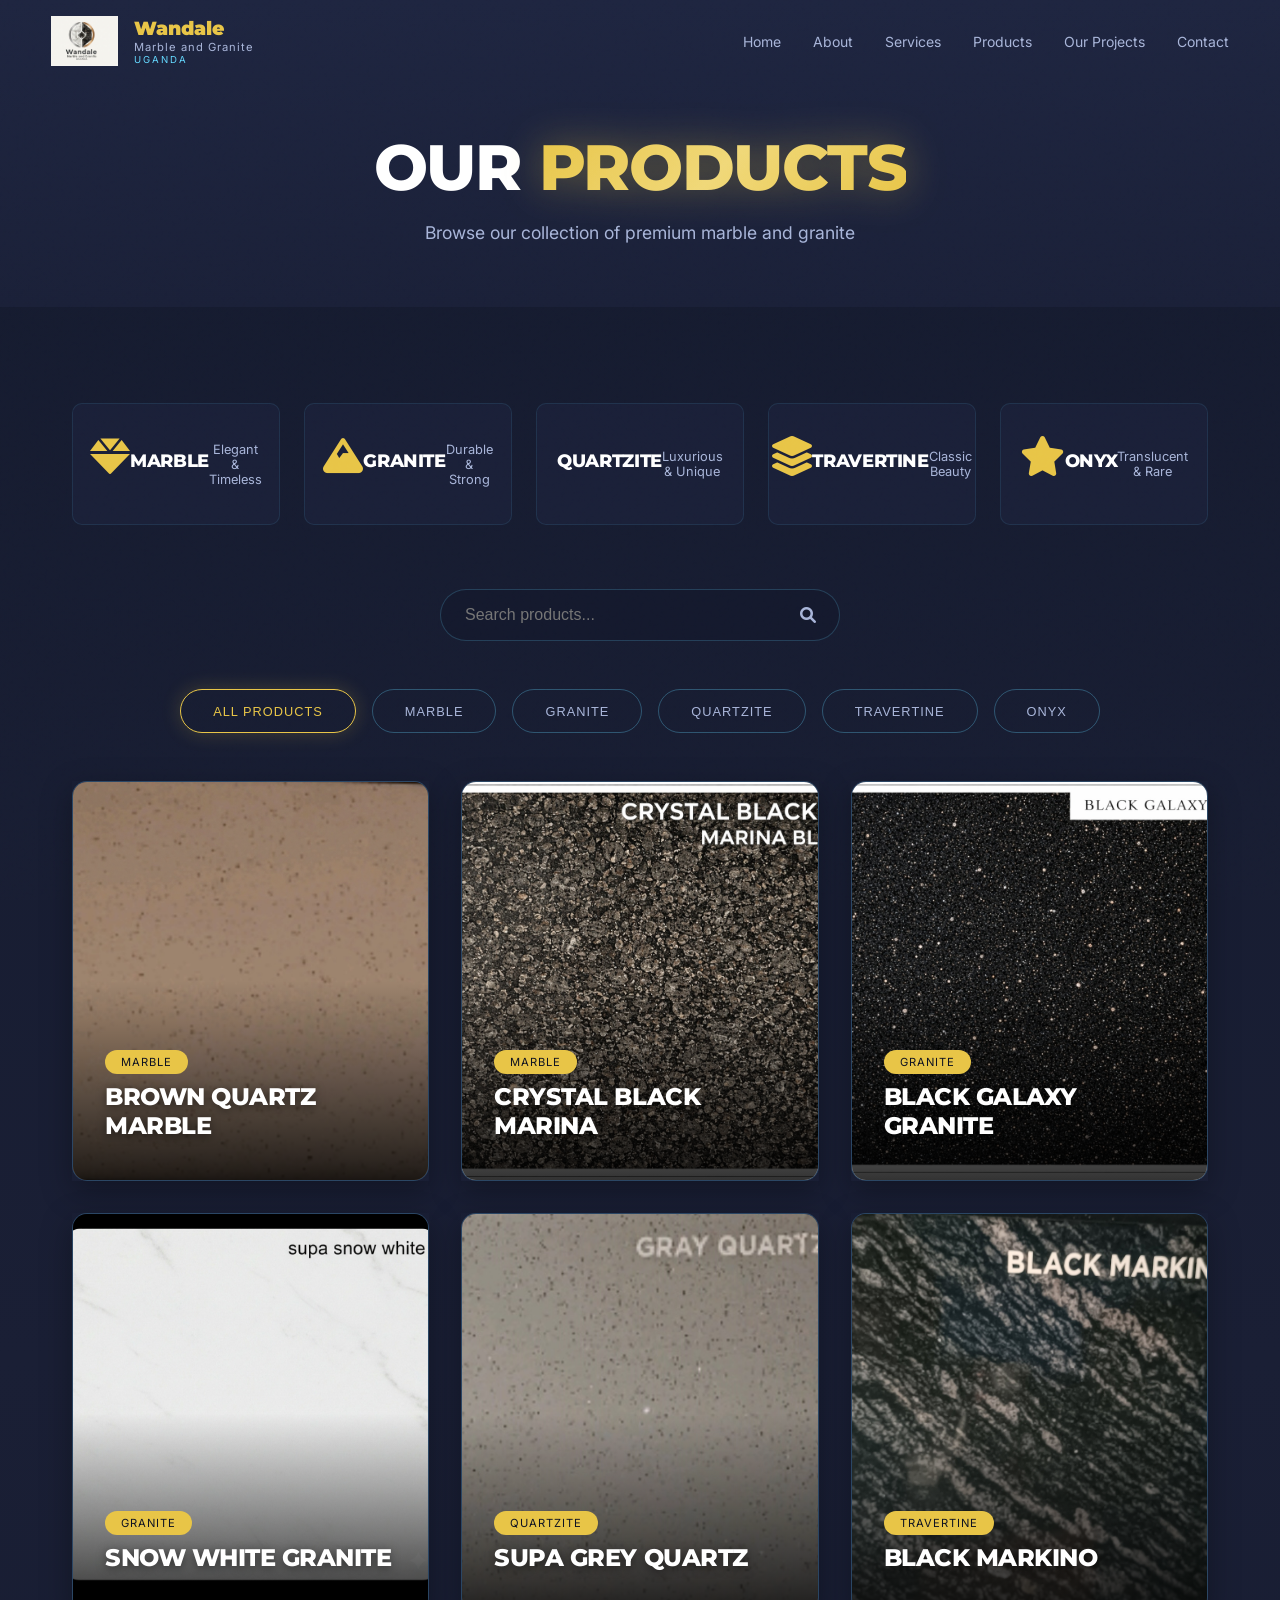
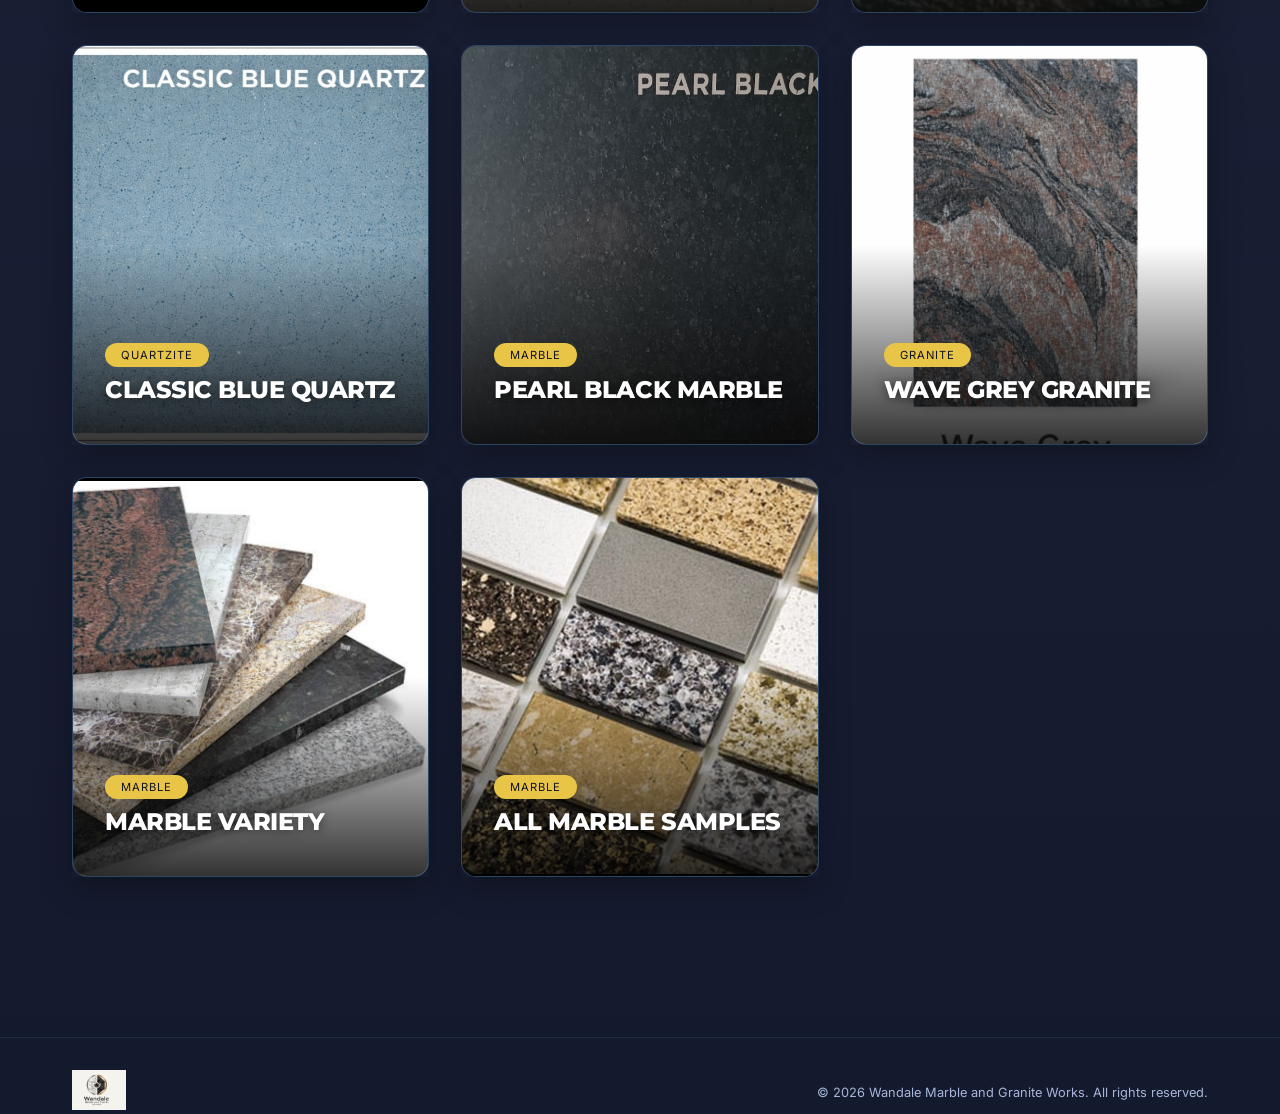
==== commit db3342d4: "Mobile optimization and HTML fixes" ====
--- a/products.html
+++ b/products.html
@@ -114,19 +114,16 @@
 
             <!-- Products Grid -->
             <div class="cards-grid" id="productsGrid">
-                <!-- Marble Products -->
+                <!-- Marble Product 1 -->
                 <div class="interactive-card" data-category="marble" data-id="marble-1">
                     <div class="card-inner">
                         <!-- Front of Card -->
                         <div class="card-front">
                             <div class="card-image">
-                                <img src="images/brownquartz.jpg" alt="Carrara Marble" onerror="this.src='https://via.placeholder.com/400x500?text=Carrara+Marble'">
+                                <img src="images/brownquartz.jpg" alt="Brown Quartz Marble" onerror="this.src='https://via.placeholder.com/400x500?text=Brown+Quartz+Marble'">
                                 <div class="card-overlay">
                                     <span class="card-category">Marble</span>
-                                    <h3>brownquartz Marble</h3>
-                                    <div class="card-price">
-                                        
-                                    </div>
+                                    <h3>Brown Quartz Marble</h3>
                                 </div>
                             </div>
                         </div>
@@ -134,7 +131,7 @@
                         <!-- Back of Card -->
                         <div class="card-back">
                             <button class="close-card"><i class="fas fa-times"></i></button>
-                            <h3>Carrara White Marble</h3>
+                            <h3>Brown Quartz Marble</h3>
                             
                             <div class="card-description"> 
                                 Classic Italian brown marble with soft pure veining. Perfect for countertops, flooring, and wall cladding. Quarried in Tuscany, Italy.
@@ -149,7 +146,6 @@
                                     <span class="detail-label">Origin</span>
                                     <span class="detail-value">Italy</span>
                                 </div>
-                               
                                 <div class="detail-row">
                                     <span class="detail-label">Finish</span>
                                     <span class="detail-value">Polished, Honed</span>
@@ -176,24 +172,22 @@
                     </div>
                 </div>
 
+                <!-- Marble Product 2 -->
                 <div class="interactive-card" data-category="marble" data-id="marble-2">
                     <div class="card-inner">
                         <div class="card-front">
                             <div class="card-image">
-                                <img src="images/crystal black marina.jpg" alt="Calacatta Marble" onerror="this.src='https://via.placeholder.com/400x500?text=Calacatta+Marble'">
+                                <img src="images/crystal%20black%20marina.jpg" alt="Crystal Black Marina" onerror="this.src='https://via.placeholder.com/400x500?text=Crystal+Black+Marina'">
                                 <div class="card-overlay">
                                     <span class="card-category">Marble</span>
-                                    <h3>Crystal black marina BL <h3>
-                                    <div class="card-price">
-                                         fitted in<span>/m²</span>
-                                    </div>
-                                </div>
-                            </div>
-                        </div>
-                        
-                        <div class="card-back">
-                            <button class="close-card"><i class="fas fa-times"></i></button>
-                            <h3>Crystal black marino Marble</h3>
+                                    <h3>Crystal Black Marina</h3>
+                                </div>
+                            </div>
+                        </div>
+                        
+                        <div class="card-back">
+                            <button class="close-card"><i class="fas fa-times"></i></button>
+                            <h3>Crystal Black Marina Marble</h3>
                             
                             <div class="card-description">
                                 Premium Italian marble with black bold gold veining on white pass throughs. The most luxurious choice for high-end interiors.
@@ -208,7 +202,6 @@
                                     <span class="detail-label">Origin</span>
                                     <span class="detail-value">Italy</span>
                                 </div>
-                              
                                 <div class="detail-row">
                                     <span class="detail-label">Finish</span>
                                     <span class="detail-value">Polished</span>
@@ -234,6 +227,7 @@
                     </div>
                 </div>
 
+                <!-- Granite Product 1 -->
                 <div class="interactive-card" data-category="granite" data-id="granite-1">
                     <div class="card-inner">
                         <div class="card-front">
@@ -242,9 +236,6 @@
                                 <div class="card-overlay">
                                     <span class="card-category">Granite</span>
                                     <h3>Black Galaxy Granite</h3>
-                                    <div class="card-price">
-                                        
-                                    </div>
                                 </div>
                             </div>
                         </div>
@@ -265,10 +256,6 @@
                                 <div class="detail-row">
                                     <span class="detail-label">Origin</span>
                                     <span class="detail-value">India</span>
-                                </div>
-                                <div class="detail-row">
-                                    <span class="detail-label">Price</span>
-                                    <span class="detail-value">UGX 380,000/m²</span>
                                 </div>
                                 <div class="detail-row">
                                     <span class="detail-label">Finish</span>
@@ -296,25 +283,25 @@
                     </div>
                 </div>
 
+                <!-- Granite Product 2 -->
                 <div class="interactive-card" data-category="granite" data-id="granite-2">
                     <div class="card-inner">
                         <div class="card-front">
                             <div class="card-image">
-                                <img src="images/snow white.jpg"Absolute Black Granite" onerror="this.src='https://via.placeholder.com/400x500?text=Absolute+Black+Granite'">
+                                <img src="images/snow%20white.jpg" alt="Snow White Granite" onerror="this.src='https://via.placeholder.com/400x500?text=Snow+White+Granite'">
                                 <div class="card-overlay">
                                     <span class="card-category">Granite</span>
-                                    <h3>Absolute white granite>
-                                   
-                                </div>
-                            </div>
-                        </div>
-                        
-                        <div class="card-back">
-                            <button class="close-card"><i class="fas fa-times"></i></button>
-                            <h3>Absolute white granite>
-                            
-                            <div class="card-description">
-                                Pure white  with the most and best finish .
+                                    <h3>Snow White Granite</h3>
+                                </div>
+                            </div>
+                        </div>
+                        
+                        <div class="card-back">
+                            <button class="close-card"><i class="fas fa-times"></i></button>
+                            <h3>Snow White Granite</h3>
+                            
+                            <div class="card-description">
+                                Pure white granite with the most elegant and best finish. Perfect for modern interiors.
                             </div>
                             
                             <div class="card-details">
@@ -325,10 +312,6 @@
                                 <div class="detail-row">
                                     <span class="detail-label">Origin</span>
                                     <span class="detail-value">India</span>
-                                </div>
-                                <div class="detail-row">
-                                    <span class="detail-label">Price</span>
-                                    <span class="detail-value">UGX 420,000/m²</span>
                                 </div>
                                 <div class="detail-row">
                                     <span class="detail-label">Finish</span>
@@ -355,25 +338,25 @@
                     </div>
                 </div>
 
+                <!-- Quartzite Product -->
                 <div class="interactive-card" data-category="quartzite" data-id="quartzite-1">
                     <div class="card-inner">
                         <div class="card-front">
                             <div class="card-image">
-                                <img src="images/quartz.jpg" alt="Taj Mahal Quartzite" onerror="this.src='https://via.placeholder.com/400x500?text=Taj+Mahal+Quartzite'">
+                                <img src="images/quartz.jpg" alt="Supa Grey Quartz" onerror="this.src='https://via.placeholder.com/400x500?text=Supa+Grey+Quartz'">
                                 <div class="card-overlay">
                                     <span class="card-category">Quartzite</span>
-                                    <h3>supa grey Quartz</h3>
-                                    
-                                </div>
-                            </div>
-                        </div>
-                        
-                        <div class="card-back">
-                            <button class="close-card"><i class="fas fa-times"></i></button>
-                            <h3>supa qaulity grey Quartzite</h3>
-                            
-                            <div class="card-description">
-                                Stunning white quartzite with soft grey veining. Harder than marble with the same elegant appearance.
+                                    <h3>Supa Grey Quartz</h3>
+                                </div>
+                            </div>
+                        </div>
+                        
+                        <div class="card-back">
+                            <button class="close-card"><i class="fas fa-times"></i></button>
+                            <h3>Supa Grey Quartzite</h3>
+                            
+                            <div class="card-description">
+                                Stunning grey quartzite with soft veining. Harder than marble with the same elegant appearance.
                             </div>
                             
                             <div class="card-details">
@@ -384,10 +367,6 @@
                                 <div class="detail-row">
                                     <span class="detail-label">Origin</span>
                                     <span class="detail-value">Brazil</span>
-                                </div>
-                                <div class="detail-row">
-                                    <span class="detail-label">Price</span>
-                                   
                                 </div>
                                 <div class="detail-row">
                                     <span class="detail-label">Finish</span>
@@ -414,24 +393,22 @@
                     </div>
                 </div>
 
+                <!-- Travertine Product -->
                 <div class="interactive-card" data-category="travertine" data-id="travertine-1">
                     <div class="card-inner">
                         <div class="card-front">
                             <div class="card-image">
-                                <img src="images/blackmarkino.jpg" alt="Roman Travertine" onerror="this.src='https://via.placeholder.com/400x500?text=Roman+Travertine'">
-                                <div class="card-overlay">
-                                    <span class="card-category">Black makino</span>
-                                    <h3>black makino</h3>
-                                    <div class="card-price">
-                                       
-                                    </div>
-                                </div>
-                            </div>
-                        </div>
-                        
-                        <div class="card-back">
-                            <button class="close-card"><i class="fas fa-times"></i></button>
-                            <h3>Roman Travert</h3>
+                                <img src="images/blackmarkino.jpg" alt="Black Markino" onerror="this.src='https://via.placeholder.com/400x500?text=Black+Markino'">
+                                <div class="card-overlay">
+                                    <span class="card-category">Travertine</span>
+                                    <h3>Black Markino</h3>
+                                </div>
+                            </div>
+                        </div>
+                        
+                        <div class="card-back">
+                            <button class="close-card"><i class="fas fa-times"></i></button>
+                            <h3>Black Markino Travertine</h3>
                             
                             <div class="card-description">
                                 Classic travertine with natural holes and veins. Perfect for timeless architectural applications.
@@ -445,10 +422,6 @@
                                 <div class="detail-row">
                                     <span class="detail-label">Origin</span>
                                     <span class="detail-value">Turkey</span>
-                                </div>
-                                <div class="detail-row">
-                                    <span class="detail-label">Price</span>
-                                    <span class="detail-value">UGX 320,000/m²</span>
                                 </div>
                                 <div class="detail-row">
                                     <span class="detail-label">Finish</span>
@@ -475,37 +448,36 @@
                     </div>
                 </div>
 
-                <div class="interactive-card" data-category="onyx" data-id="onyx-1">
-                    <div class="card-inner">
-                        <div class="card-front">
-                            <div class="card-image">
-                                <img src="images/blueQuartz.jpg" alt="Honey Onyx" onerror="this.src='https://via.placeholder.com/400x500?text=Honey+Onyx'">
+                <!-- Onyx/Quartzite Product -->
+                <div class="interactive-card" data-category="quartzite" data-id="onyx-1">
+                    <div class="card-inner">
+                        <div class="card-front">
+                            <div class="card-image">
+                                <img src="images/blueQuartz.jpg" alt="Classic Blue Quartz" onerror="this.src='https://via.placeholder.com/400x500?text=Classic+Blue+Quartz'">
                                 <div class="card-overlay">
                                     <span class="card-category">Quartzite</span>
-                                    <h3>Classic blueQuartz</h3>
-                                   
-                                </div>
-                            </div>
-                        </div>
-                        
-                        <div class="card-back">
-                            <button class="close-card"><i class="fas fa-times"></i></button>
-                            <h3>Classic blueQuartz </h3>
-                            
-                            <div class="card-description">
-                                light absorbing ability makes it nice for room with high white and more light
-                            </div>
-                            
-                            <div class="card-details">
-                                <div class="detail-row">
-                                    <span class="detail-label">Category</span>
-                                    <span class="detail-value">quartzite</span>
+                                    <h3>Classic Blue Quartz</h3>
+                                </div>
+                            </div>
+                        </div>
+                        
+                        <div class="card-back">
+                            <button class="close-card"><i class="fas fa-times"></i></button>
+                            <h3>Classic Blue Quartzite</h3>
+                            
+                            <div class="card-description">
+                                Light absorbing ability makes it perfect for rooms with high white light and more illumination.
+                            </div>
+                            
+                            <div class="card-details">
+                                <div class="detail-row">
+                                    <span class="detail-label">Category</span>
+                                    <span class="detail-value">Quartzite</span>
                                 </div>
                                 <div class="detail-row">
                                     <span class="detail-label">Origin</span>
                                     <span class="detail-value">Iran</span>
                                 </div>
-                                
                                 <div class="detail-row">
                                     <span class="detail-label">Finish</span>
                                     <span class="detail-value">Polished</span>
@@ -531,37 +503,36 @@
                     </div>
                 </div>
 
+                <!-- Marble Product 3 -->
                 <div class="interactive-card" data-category="marble" data-id="marble-3">
                     <div class="card-inner">
                         <div class="card-front">
                             <div class="card-image">
-                                <img src="images/pearl black.jpg" alt="Emperador Brown Marble" onerror="this.src='https://via.placeholder.com/400x500?text=Emperador+Brown'">
+                                <img src="images/pearl%20black.jpg" alt="Pearl Black Marble" onerror="this.src='https://via.placeholder.com/400x500?text=Pearl+Black+Marble'">
                                 <div class="card-overlay">
                                     <span class="card-category">Marble</span>
-                                    <h3>Pearlblack  Marble</h3>
-                                   
-                                </div>
-                            </div>
-                        </div>
-                        
-                        <div class="card-back">
-                            <button class="close-card"><i class="fas fa-times"></i></button>
-                            <h3>Pearlblack Marble</h3>
-                            
-                            <div class="card-description">
-                                Rich pure black marble with light light glass like veining. Adds warmth and luxury to any space.
-                            </div>
-                            
-                            <div class="card-details">
-                                <div class="detail-row">
-                                    <span class="detail-label">Category</span>
-                0                    <span class="detail-value">Marble</span>
-                                </div>
-                                <div class="detail-row">
-                                    <span class="detail-label">Asia</span>
+                                    <h3>Pearl Black Marble</h3>
+                                </div>
+                            </div>
+                        </div>
+                        
+                        <div class="card-back">
+                            <button class="close-card"><i class="fas fa-times"></i></button>
+                            <h3>Pearl Black Marble</h3>
+                            
+                            <div class="card-description">
+                                Rich pure black marble with light glass-like veining. Adds warmth and luxury to any space.
+                            </div>
+                            
+                            <div class="card-details">
+                                <div class="detail-row">
+                                    <span class="detail-label">Category</span>
+                                    <span class="detail-value">Marble</span>
+                                </div>
+                                <div class="detail-row">
+                                    <span class="detail-label">Origin</span>
                                     <span class="detail-value">India</span>
                                 </div>
-                                
                                 <div class="detail-row">
                                     <span class="detail-label">Finish</span>
                                     <span class="detail-value">Polished</span>
@@ -586,38 +557,37 @@
                         </div>
                     </div>
                 </div>
-            </div>
-        </div>
-             <div class="interactive-card" data-category="granite"data-id="granite-3"></div>
-                    <div class="card-inner">
-                        <div class="card-front">
-                            <div class="card-image">
-                                <img src="images/wavegrey.jpg"alt="Emperador Brown Marble" onerror="this.src='https://via.placeholder.com/400x500?text=Emperador+Brown'">
-                                <div class="card-overlay">
-                                    <span class="card-category">granite </span>
-                                    <h3>Wave grey granite</h3>
-                                   
-                                </div>
-                            </div>
-                        </div>
-                        
-                        <div class="card-back">
-                            <button class="close-card"><i class="fas fa-times"></i></button>
-                            <h3>Wave grey granite</h3>
-                            
-                            <div class="card-description">
-                                Rich pure to Ugandan natural qualityand pride, greatw finshing set to long lasting          </div>
-                            
-                            <div class="card-details">
-                                <div class="detail-row">
-                                    <span class="detail-label">Category</span>
-                0                    <span class="detail-value">granite</span>
-                                </div>
-                                <div class="detail-row">
-                                    <span class="detail-label">UGANDA</span>
-                                    <span class="detail-value">Mawale</span>
-                                </div>
-                                
+
+                <!-- Wave Grey Granite -->
+                <div class="interactive-card" data-category="granite" data-id="granite-3">
+                    <div class="card-inner">
+                        <div class="card-front">
+                            <div class="card-image">
+                                <img src="images/wavegrey.jpg" alt="Wave Grey Granite" onerror="this.src='https://via.placeholder.com/400x500?text=Wave+Grey+Granite'">
+                                <div class="card-overlay">
+                                    <span class="card-category">Granite</span>
+                                    <h3>Wave Grey Granite</h3>
+                                </div>
+                            </div>
+                        </div>
+                        
+                        <div class="card-back">
+                            <button class="close-card"><i class="fas fa-times"></i></button>
+                            <h3>Wave Grey Granite</h3>
+                            
+                            <div class="card-description">
+                                Rich pure Ugandan natural quality and pride, great finishing set to last long.
+                            </div>
+                            
+                            <div class="card-details">
+                                <div class="detail-row">
+                                    <span class="detail-label">Category</span>
+                                    <span class="detail-value">Granite</span>
+                                </div>
+                                <div class="detail-row">
+                                    <span class="detail-label">Origin</span>
+                                    <span class="detail-value">Mawale, Uganda</span>
+                                </div>
                                 <div class="detail-row">
                                     <span class="detail-label">Finish</span>
                                     <span class="detail-value">Polished</span>
@@ -632,49 +602,47 @@
                                 <h4>Used in these projects:</h4>
                                 <div class="project-tags">
                                     <a href="projects.html#project-17" class="project-tag">Traditional Kitchen</a>
-                                    <a href="projects.html#project-18" class="project-tag">tombs and memories/a>
-                                </div>
-                            </div>
-                            
-                            <div style="margin-top: 1rem; text-align: center;">
-                                <small class="text-secondary">Click card to close</small>
-                            </div>
-                        </div>
-                    </div>
-                </div>
-            </div>
-        </div>
-             <div class="interactive-card" data-category="marble" data-id="marble-3">
-                    <div class="card-inner">
-                        <div class="card-front">
-                            <div class="card-image">
-                                <img src="images/all marble.jpg" alt="Emperador Brown Marble" onerror="this.src='https://via.placeholder.com/400x500?text=Emperador+Brown'">
+                                    <a href="projects.html#project-18" class="project-tag">Tombs and Memories</a>
+                                </div>
+                            </div>
+                            
+                            <div style="margin-top: 1rem; text-align: center;">
+                                <small class="text-secondary">Click card to close</small>
+                            </div>
+                        </div>
+                    </div>
+                </div>
+
+                <!-- Marble Variety -->
+                <div class="interactive-card" data-category="marble" data-id="marble-4">
+                    <div class="card-inner">
+                        <div class="card-front">
+                            <div class="card-image">
+                                <img src="images/all%20marble.jpg" alt="Marble Variety" onerror="this.src='https://via.placeholder.com/400x500?text=Marble+Variety'">
                                 <div class="card-overlay">
                                     <span class="card-category">Marble</span>
-                                    <h3>  Marble variety </h3>
-                                   
-                                </div>
-                            </div>
-                        </div>
-                        
-                        <div class="card-back">
-                            <button class="close-card"><i class="fas fa-times"></i></button>
-                            <h3>Marble variety</h3>
-                            
-                            <div class="card-description">
-                               All available at the best price and with qualified and experienced labor.
-                            </div>
-                            
-                            <div class="card-details">
-                                <div class="detail-row">
-                                    <span class="detail-label">Category</span>
-                0                    <span class="detail-value">Marble</span>
-                                </div>
-                                <div class="detail-row">
-                                    <span class="detail-label">Asia</span>
-                                    <span class="detail-value">India</span>
-                                </div>
-                                
+                                    <h3>Marble Variety</h3>
+                                </div>
+                            </div>
+                        </div>
+                        
+                        <div class="card-back">
+                            <button class="close-card"><i class="fas fa-times"></i></button>
+                            <h3>Marble Variety</h3>
+                            
+                            <div class="card-description">
+                                All available at the best price and with qualified and experienced labor.
+                            </div>
+                            
+                            <div class="card-details">
+                                <div class="detail-row">
+                                    <span class="detail-label">Category</span>
+                                    <span class="detail-value">Marble</span>
+                                </div>
+                                <div class="detail-row">
+                                    <span class="detail-label">Origin</span>
+                                    <span class="detail-value">India / Italy</span>
+                                </div>
                                 <div class="detail-row">
                                     <span class="detail-label">Finish</span>
                                     <span class="detail-value">Polished</span>
@@ -699,39 +667,37 @@
                         </div>
                     </div>
                 </div>
-            </div>
-        </div>
-             <div class="interactive-card" data-category="marble" data-id="marble-3">
-                    <div class="card-inner">
-                        <div class="card-front">
-                            <div class="card-image">
-                                <img src="images/marblev.jpg" alt="Emperador Brown Marble" onerror="this.src='https://via.placeholder.com/400x500?text=Emperador+Brown'">
+
+                <!-- All Marble Samples -->
+                <div class="interactive-card" data-category="marble" data-id="marble-5">
+                    <div class="card-inner">
+                        <div class="card-front">
+                            <div class="card-image">
+                                <img src="images/marblev.jpg" alt="Marble Samples" onerror="this.src='https://via.placeholder.com/400x500?text=Marble+Samples'">
                                 <div class="card-overlay">
                                     <span class="card-category">Marble</span>
-                                    <h3>all marble</h3>
-                                   
-                                </div>
-                            </div>
-                        </div>
-                        
-                        <div class="card-back">
-                            <button class="close-card"><i class="fas fa-times"></i></button>
-                            <h3>All sample</h3>
-                            
-                            <div class="card-description">
-                                Rich pure black marble with light light glass like veining. Adds warmth and luxury to any space.
-                            </div>
-                            
-                            <div class="card-details">
-                                <div class="detail-row">
-                                    <span class="detail-label">Category</span>
-                0                    <span class="detail-value">Marble</span>
-                                </div>
-                                <div class="detail-row">
-                                    <span class="detail-label">Asia</span>
-                                    <span class="detail-value">India</span>
-                                </div>
-                                
+                                    <h3>All Marble Samples</h3>
+                                </div>
+                            </div>
+                        </div>
+                        
+                        <div class="card-back">
+                            <button class="close-card"><i class="fas fa-times"></i></button>
+                            <h3>All Marble Samples</h3>
+                            
+                            <div class="card-description">
+                                Rich pure black marble with light glass-like veining. Adds warmth and luxury to any space.
+                            </div>
+                            
+                            <div class="card-details">
+                                <div class="detail-row">
+                                    <span class="detail-label">Category</span>
+                                    <span class="detail-value">Marble</span>
+                                </div>
+                                <div class="detail-row">
+                                    <span class="detail-label">Origin</span>
+                                    <span class="detail-value">Various</span>
+                                </div>
                                 <div class="detail-row">
                                     <span class="detail-label">Finish</span>
                                     <span class="detail-value">Polished</span>
@@ -757,6 +723,7 @@
                     </div>
                 </div>
             </div>
+            <!-- End of Products Grid -->
         </div>
     </section>
 
@@ -780,5 +747,6 @@
     <!-- Scripts -->
     <script src="js/navigation.js"></script>
     <script src="js/products-static.js"></script>
+    <script src="js/mobile-fixes.js"></script>
 </body>
 </html>
--- a/css/products-projects.css
+++ b/css/products-projects.css
@@ -403,26 +403,6 @@
     font-size: 0.8rem;
 }
 
-/* Responsive */
-@media (max-width: 768px) {
-    .cards-grid {
-        grid-template-columns: 1fr;
-    }
-    
-    .interactive-card {
-        height: 350px;
-    }
-    
-    .category-showcase {
-        grid-template-columns: repeat(2, 1fr);
-    }
-}
-
-@media (max-width: 480px) {
-    .category-showcase {
-        grid-template-columns: 1fr;
-    }
-}
 /* Video Modal */
 .video-modal {
     display: none;
@@ -474,7 +454,7 @@
 
 .video-container {
     position: relative;
-    padding-bottom: 56.25%; /* 16:9 aspect ratio */
+    padding-bottom: 56.25%;
     height: 0;
     overflow: hidden;
 }
@@ -486,36 +466,6 @@
     width: 100%;
     height: 100%;
     border: none;
-}
-
-/* Play indicator on cards */
-.play-indicator {
-    position: absolute;
-    top: 50%;
-    left: 50%;
-    transform: translate(-50%, -50%);
-    width: 60px;
-    height: 60px;
-    background: rgba(232, 197, 71, 0.9);
-    border-radius: 50%;
-    display: flex;
-    align-items: center;
-    justify-content: center;
-    color: #0f1322;
-    font-size: 1.5rem;
-    opacity: 0;
-    transition: opacity 0.3s ease, transform 0.3s ease;
-    z-index: 5;
-    cursor: pointer;
-    box-shadow: 0 0 30px rgba(232, 197, 71, 0.5);
-}
-
-.interactive-card:hover .play-indicator {
-    opacity: 1;
-}
-
-.play-indicator:hover {
-    transform: translate(-50%, -50%) scale(1.1);
 }
 
 /* Video preview in card back */
@@ -605,24 +555,479 @@
     margin: 0 auto;
 }
 
-/* Responsive adjustments */
+/* ===== MOBILE OPTIMIZATIONS ===== */
+
+/* Base mobile adjustments */
 @media (max-width: 768px) {
+    /* Page Header */
+    .page-header {
+        padding: 6rem 1rem 3rem;
+    }
+    
+    .page-title {
+        font-size: clamp(2rem, 8vw, 2.5rem);
+    }
+    
+    .page-subtitle {
+        font-size: 0.95rem;
+        padding: 0 1rem;
+    }
+
+    /* Category Showcase - Make it scrollable horizontally */
+    .category-showcase {
+        display: flex;
+        overflow-x: auto;
+        overflow-y: hidden;
+        gap: 0.8rem;
+        padding: 0.5rem 1rem 1.5rem;
+        margin: 0 -1rem 1rem;
+        scroll-snap-type: x mandatory;
+        -webkit-overflow-scrolling: touch;
+        scrollbar-width: thin;
+        position: relative;
+        grid-template-columns: none;
+    }
+
+    .category-showcase::-webkit-scrollbar {
+        height: 4px;
+        background: rgba(100, 216, 255, 0.1);
+    }
+
+    .category-showcase::-webkit-scrollbar-thumb {
+        background: var(--gold);
+        border-radius: 4px;
+    }
+
+    .category-item {
+        flex: 0 0 130px;
+        scroll-snap-align: start;
+        padding: 1.2rem 0.8rem;
+        margin-bottom: 0;
+        white-space: nowrap;
+    }
+
+    .category-item i {
+        font-size: 1.5rem;
+        margin-bottom: 0.3rem;
+    }
+
+    .category-item h3 {
+        font-size: 0.9rem;
+        margin-bottom: 0.1rem;
+    }
+
+    .category-item span {
+        font-size: 0.7rem;
+    }
+
+    /* Media Filter */
     .media-filter {
         gap: 0.5rem;
-    }
-    
+        padding: 0 1rem;
+        margin: 1.5rem 0;
+    }
+
     .media-filter-btn {
+        flex: 1;
+        justify-content: center;
+        padding: 0.6rem 0.5rem;
+        font-size: 0.75rem;
+    }
+
+    .media-filter-btn i {
+        font-size: 0.8rem;
+        margin-right: 0.3rem;
+    }
+
+    /* Search Bar */
+    .search-bar {
+        margin: 1rem 1rem 1.5rem;
+        max-width: none;
+    }
+
+    .search-bar input {
+        padding: 0.8rem 1rem;
+        font-size: 0.9rem;
+    }
+
+    .search-bar i {
+        right: 1rem;
+    }
+
+    /* Filter Bar - Make it scrollable */
+    .filter-bar {
+        flex-wrap: nowrap;
+        overflow-x: auto;
+        overflow-y: hidden;
+        gap: 0.5rem;
+        padding: 0.5rem 1rem 1rem;
+        margin: 0 -1rem 2rem;
+        -webkit-overflow-scrolling: touch;
+        scrollbar-width: thin;
+    }
+
+    .filter-bar::-webkit-scrollbar {
+        height: 3px;
+        background: rgba(100, 216, 255, 0.1);
+    }
+
+    .filter-bar::-webkit-scrollbar-thumb {
+        background: var(--gold);
+        border-radius: 3px;
+    }
+
+    .filter-btn {
+        flex: 0 0 auto;
+        padding: 0.5rem 1.2rem;
+        font-size: 0.75rem;
+        white-space: nowrap;
+    }
+
+    /* Cards Grid */
+    .cards-grid {
+        grid-template-columns: 1fr;
+        gap: 1.2rem;
+        padding: 0 0.5rem;
+    }
+
+    /* Interactive Cards */
+    .interactive-card {
+        height: 380px;
+        margin-bottom: 0.5rem;
+    }
+
+    .card-image img,
+    .card-image .video-thumbnail {
+        height: 100%;
+    }
+
+    .card-overlay {
+        padding: 1.2rem;
+    }
+
+    .card-overlay h3 {
+        font-size: 1.1rem;
+        margin-bottom: 0.2rem;
+    }
+
+    .card-category {
+        font-size: 0.65rem;
+        padding: 0.2rem 0.8rem;
+        margin-bottom: 0.3rem;
+    }
+
+    .card-price {
+        font-size: 1rem;
+    }
+
+    .project-location {
+        font-size: 0.7rem;
+    }
+
+    .project-location i {
+        font-size: 0.6rem;
+    }
+
+    /* Card Back */
+    .card-back {
+        padding: 1.2rem;
+    }
+
+    .card-back h3 {
+        font-size: 1.1rem;
+        margin-bottom: 0.5rem;
+        padding-right: 2rem;
+    }
+
+    .card-description {
+        font-size: 0.8rem;
+        line-height: 1.5;
+        margin-bottom: 1rem;
+    }
+
+    .card-details {
+        margin-bottom: 1rem;
+    }
+
+    .detail-row {
+        padding: 0.3rem 0;
+    }
+
+    .detail-label {
+        font-size: 0.65rem;
+    }
+
+    .detail-value {
+        font-size: 0.7rem;
+    }
+
+    /* Project Media Preview */
+    .project-media-preview {
+        margin-bottom: 0.8rem;
+    }
+
+    .project-media-preview img {
+        height: 120px;
+        width: 100%;
+        object-fit: cover;
+    }
+
+    /* Video Preview */
+    .video-preview {
+        margin-bottom: 0.8rem;
+    }
+
+    .video-preview iframe {
+        height: 150px;
+    }
+
+    /* Project Tags */
+    .used-in-projects h4 {
+        font-size: 0.7rem;
+        margin-bottom: 0.5rem;
+    }
+
+    .project-tags {
+        gap: 0.3rem;
+    }
+
+    .project-tag {
+        padding: 0.2rem 0.6rem;
+        font-size: 0.6rem;
+    }
+
+    /* Play Indicator */
+    .play-indicator {
+        width: 45px;
+        height: 45px;
+        font-size: 1.1rem;
+    }
+
+    /* Close Button */
+    .close-card {
+        width: 28px;
+        height: 28px;
+        top: 0.5rem;
+        right: 0.5rem;
+        font-size: 0.8rem;
+    }
+
+    /* Video Modal */
+    .video-modal-content {
+        width: 95%;
+    }
+
+    .close-video-modal {
+        top: -30px;
+        font-size: 1.5rem;
+    }
+
+    /* Toast */
+    .toast {
+        left: 1rem;
+        right: 1rem;
+        bottom: 1rem;
+        transform: translateY(0);
+    }
+
+    .toast.show {
+        transform: translateY(0);
+    }
+
+    /* Footer */
+    .footer {
+        padding: 2rem 1rem;
+    }
+
+    .footer-content {
+        flex-direction: column;
+        text-align: center;
+        gap: 1rem;
+    }
+
+    .footer-logo-img {
+        height: 35px;
+    }
+
+    .footer-copyright {
+        font-size: 0.7rem;
+    }
+}
+
+/* Small phones */
+@media (max-width: 480px) {
+    .interactive-card {
+        height: 350px;
+    }
+
+    .category-item {
+        flex: 0 0 110px;
+        padding: 1rem 0.5rem;
+    }
+
+    .category-item i {
+        font-size: 1.3rem;
+    }
+
+    .category-item h3 {
+        font-size: 0.8rem;
+    }
+
+    .category-item span {
+        font-size: 0.6rem;
+    }
+
+    .filter-btn {
         padding: 0.4rem 1rem;
         font-size: 0.7rem;
     }
+
+    .card-back {
+        padding: 1rem;
+    }
+
+    .card-back h3 {
+        font-size: 1rem;
+    }
+
+    .card-description {
+        font-size: 0.75rem;
+    }
+
+    .detail-label,
+    .detail-value {
+        font-size: 0.6rem;
+    }
+
+    .project-media-preview img {
+        height: 100px;
+    }
+
+    .video-preview iframe {
+        height: 130px;
+    }
+}
+
+/* Landscape orientation */
+@media (max-width: 896px) and (orientation: landscape) {
+    .interactive-card {
+        height: 300px;
+    }
+
+    .cards-grid {
+        grid-template-columns: repeat(2, 1fr);
+    }
+
+    .category-showcase {
+        padding-bottom: 1rem;
+    }
+}
+
+/* Tablet devices */
+@media (min-width: 769px) and (max-width: 1024px) {
+    .cards-grid {
+        grid-template-columns: repeat(2, 1fr);
+        gap: 1.5rem;
+    }
+
+    .category-showcase {
+        gap: 1rem;
+        grid-template-columns: repeat(3, 1fr);
+    }
+
+    .category-item {
+        padding: 1.5rem 1rem;
+    }
+}
+
+/* Touch-friendly improvements */
+@media (hover: none) and (pointer: coarse) {
+    .interactive-card:hover {
+        transform: none;
+    }
+
+    .interactive-card:active {
+        transform: scale(0.98);
+    }
+
+    .filter-btn:hover,
+    .category-item:hover,
+    .media-filter-btn:hover {
+        transform: none;
+    }
+
+    .filter-btn:active,
+    .category-item:active,
+    .media-filter-btn:active {
+        transform: scale(0.95);
+    }
     
     .play-indicator {
-        width: 40px;
-        height: 40px;
-        font-size: 1rem;
-    }
-    
-    .video-modal-content {
-        width: 95%;
-    }
+        opacity: 1;
+        width: 50px;
+        height: 50px;
+    }
+}
+
+/* Fix for iOS Safari */
+@supports (-webkit-touch-callout: none) {
+    .category-showcase,
+    .filter-bar {
+        -webkit-overflow-scrolling: touch;
+    }
+}
+
+/* Loading state for images */
+.card-image img {
+    background: linear-gradient(90deg, #1a2038 25%, #2a3050 50%, #1a2038 75%);
+    background-size: 200% 100%;
+    animation: loading 1.5s infinite;
+}
+
+@keyframes loading {
+    0% { background-position: 200% 0; }
+    100% { background-position: -200% 0; }
+}
+
+/* Ensure text is readable on mobile */
+.card-back {
+    overflow-y: auto;
+    -webkit-overflow-scrolling: touch;
+}
+
+/* Better tap targets */
+.filter-btn,
+.category-item,
+.media-filter-btn,
+.project-tag,
+.close-card {
+    min-height: 44px;
+    min-width: 44px;
+    display: flex;
+    align-items: center;
+    justify-content: center;
+}
+
+/* Fix for modal on mobile */
+.video-modal.active {
+    padding: 0;
+    align-items: center;
+}
+
+.video-modal-content {
+    margin: 0 1rem;
+}
+
+/* Improve card back scrolling */
+.card-back::-webkit-scrollbar {
+    width: 3px;
+}
+
+.card-back::-webkit-scrollbar-track {
+    background: rgba(255,255,255,0.1);
+}
+
+.card-back::-webkit-scrollbar-thumb {
+    background: var(--gold);
+    border-radius: 3px;
 }
